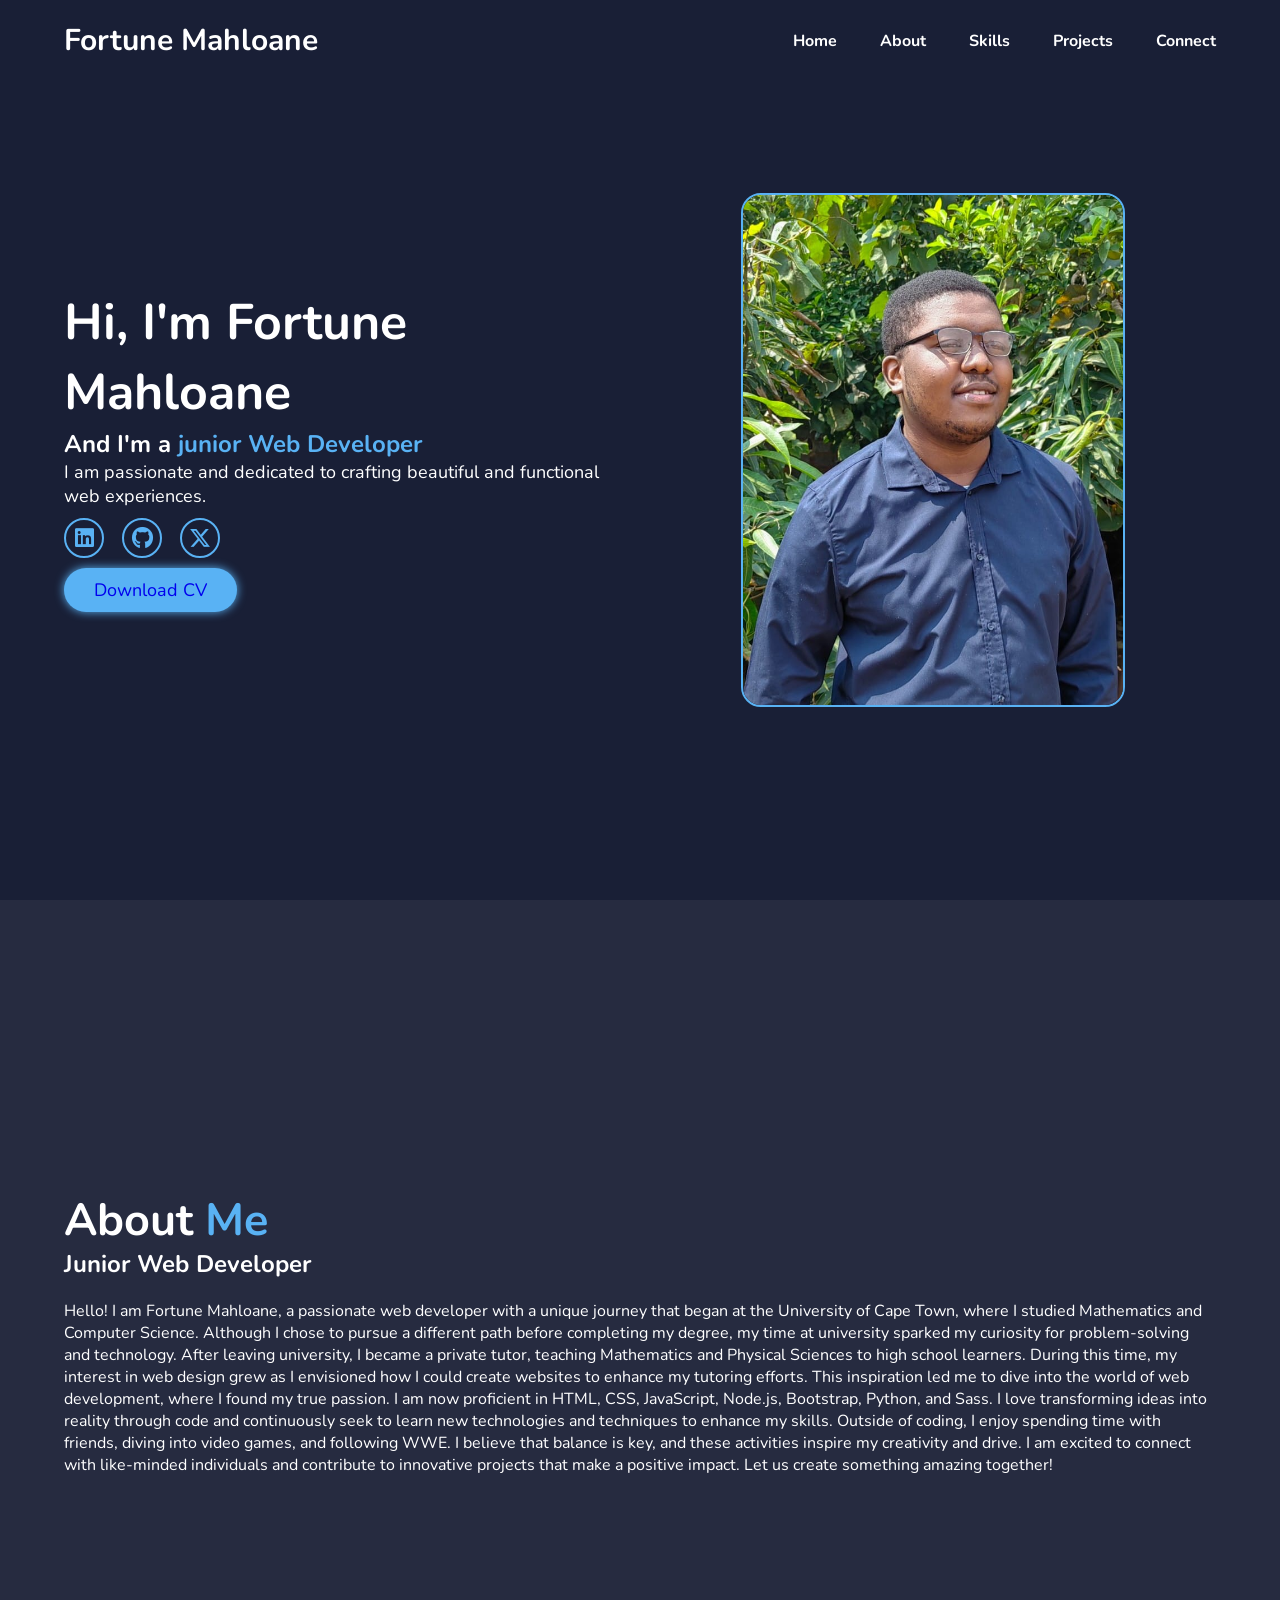
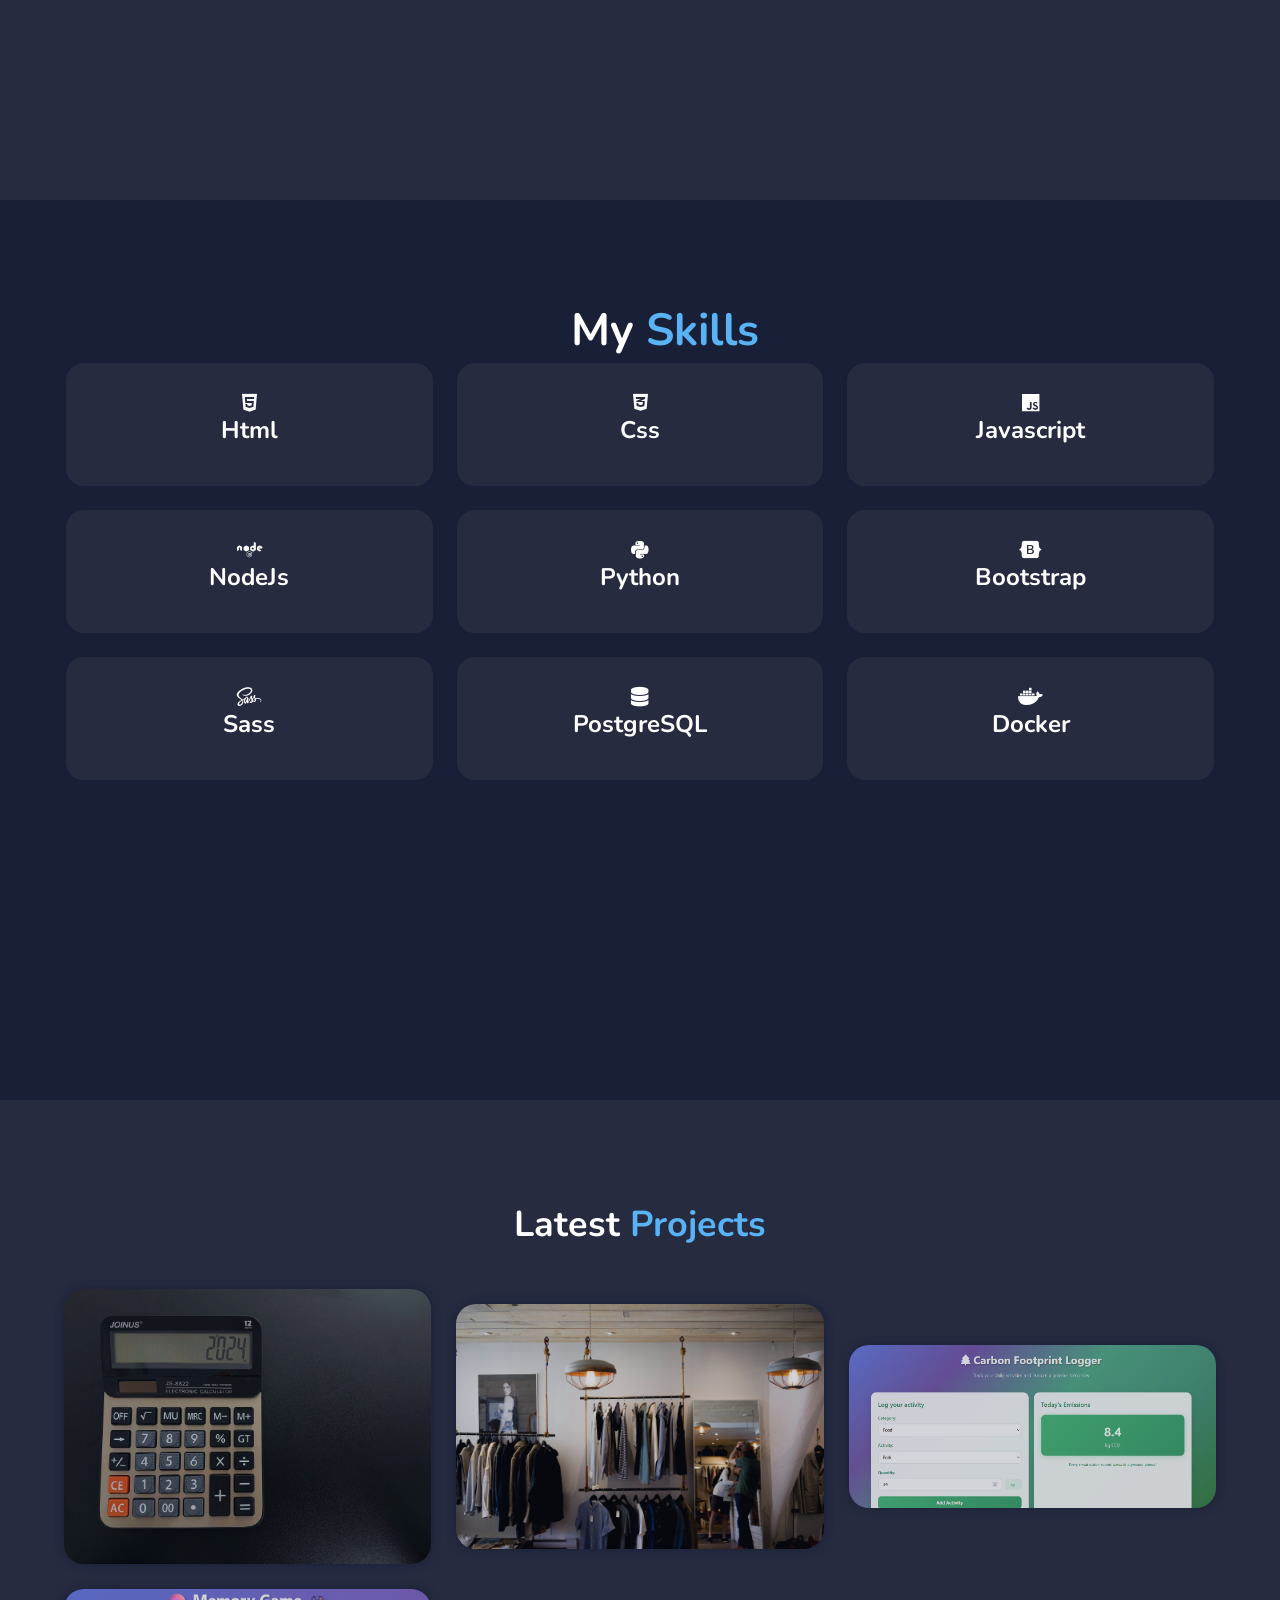
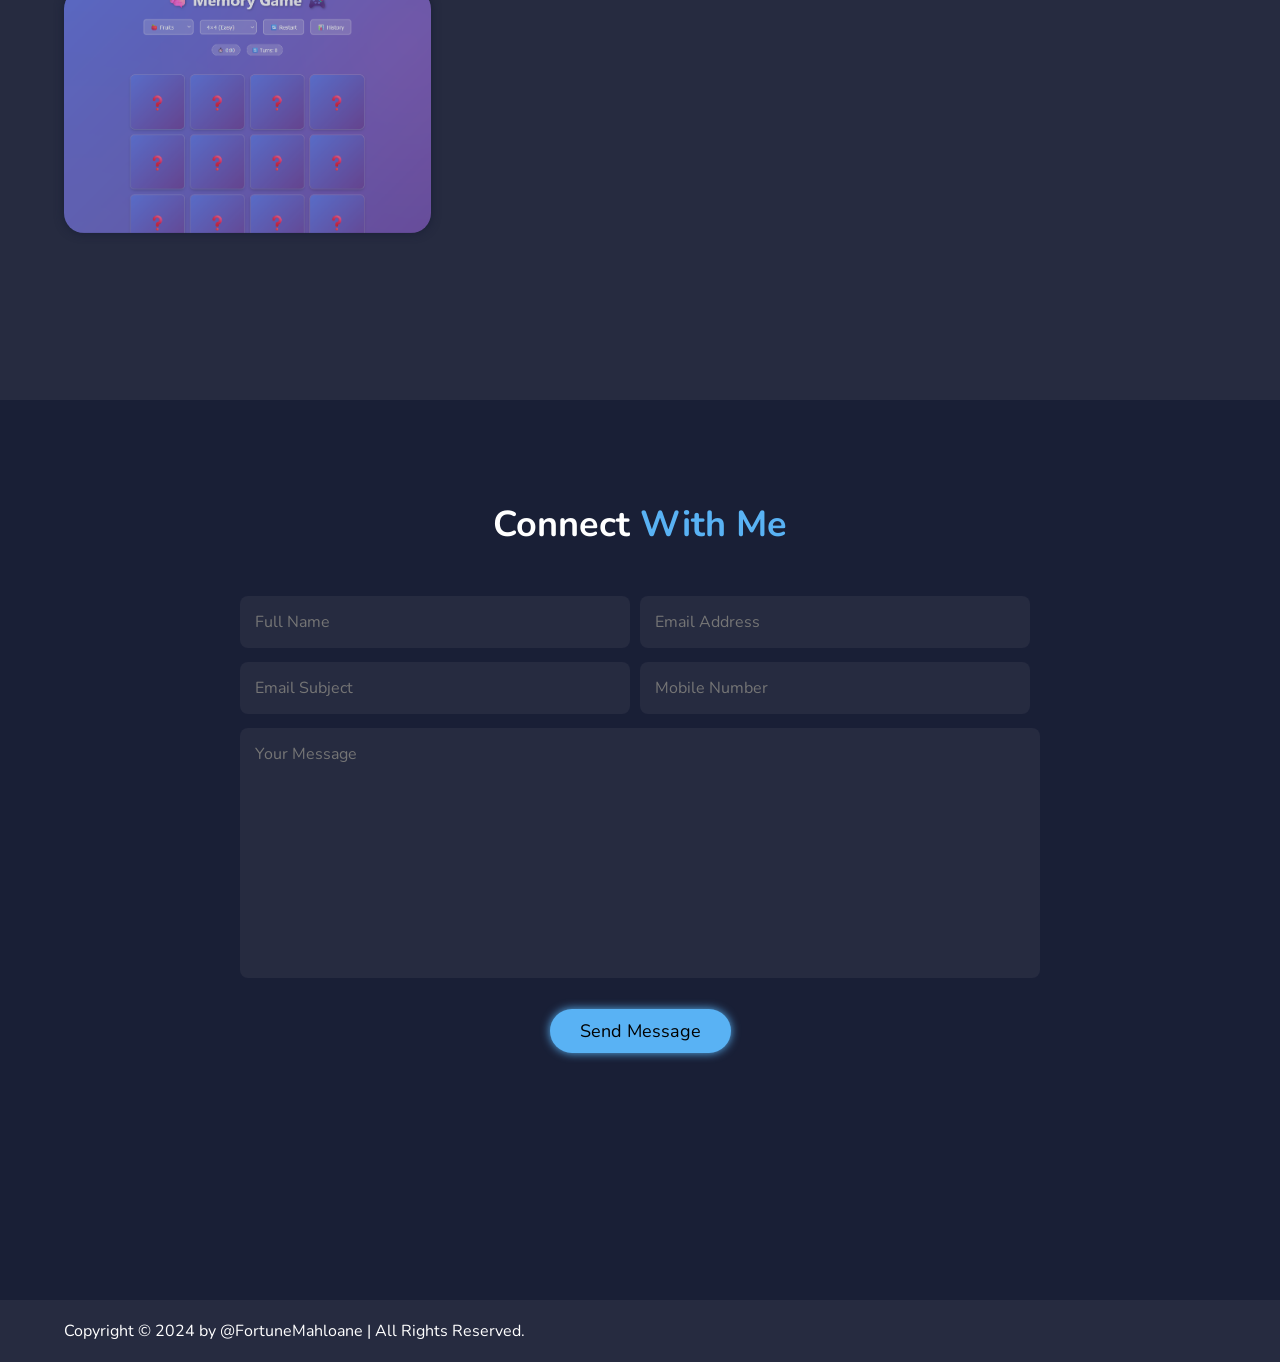
==== index.html @ 094616e5 "add memory game project" ====
<!DOCTYPE html>
<html lang="en">
  <head>
    <meta charset="UTF-8" />
    <meta name="viewport" content="width=device-width, initial-scale=1.0" />
    <link
      rel="stylesheet"
      href="https://cdnjs.cloudflare.com/ajax/libs/font-awesome/6.6.0/css/all.min.css"
      integrity="sha512-Kc323vGBEqzTmouAECnVceyQqyqdsSiqLQISBL29aUW4U/M7pSPA/gEUZQqv1cwx4OnYxTxve5UMg5GT6L4JJg=="
      crossorigin="anonymous"
      referrerpolicy="no-referrer"
    />
    <link rel="stylesheet" href="styles/styles.css" />
    <title>Fortune Mahloane Portfolio</title>
  </head>
  <body>
    <!-- Header content -->

    <header class="header">
      <a href="#" class="logo">Fortune Mahloane</a>

      <i class="fa-solid fa-bars" id="menu-icon"></i>

      <nav class="navbar">
        <a href="#home" class="active">Home</a>
        <a href="#about">About</a>
        <a href="#skills">Skills</a>
        <a href="#projects">Projects</a>
        <a href="#connect">Connect</a>
      </nav>
    </header>

    <!-- Home content -->

    <section class="home" id="home">
      <div class="home-content">
        <h1>Hi, I'm Fortune Mahloane</h1>
        <h3>And I'm a <span>junior Web Developer</span></h3>
        <p>
          I am passionate and dedicated to crafting beautiful and functional web
          experiences.
        </p>

        <div class="social-media">
          <a target="_blank" href="https://linkedin.com/in/fortunemahloane"
            ><i class="fa-brands fa-linkedin"></i
          ></a>
          <a target="_blank" href="https://github.com/Fortune101-ai"
            ><i class="fa-brands fa-github"></i
          ></a>
          <a target="_blank" href="https://twitter.com/@Fortune101_X"
            ><i class="fa-brands fa-x-twitter"></i
          ></a>
        </div>
        <a
          target="_blank"
          href="pdfs/Fortune_Mahloane_Umuzi_CV.pdf"
          class="btn"
          download
          >Download CV</a
        >
      </div>

      <div class="home-img">
        <img src="images/profile-img.jpg" alt="profile image" />
      </div>
    </section>

    <!-- About content -->
    <section class="about" id="about">
      <div class="about-content">
        <h2 class="heading">About <span>Me</span></h2>
        <h3>Junior Web Developer</h3>
        <p>
          Hello! I am Fortune Mahloane, a passionate web developer with a unique
          journey that began at the University of Cape Town, where I studied
          Mathematics and Computer Science. Although I chose to pursue a
          different path before completing my degree, my time at university
          sparked my curiosity for problem-solving and technology. After leaving
          university, I became a private tutor, teaching Mathematics and
          Physical Sciences to high school learners. During this time, my
          interest in web design grew as I envisioned how I could create
          websites to enhance my tutoring efforts. This inspiration led me to
          dive into the world of web development, where I found my true passion.
          I am now proficient in HTML, CSS, JavaScript, Node.js, Bootstrap,
          Python, and Sass. I love transforming ideas into reality through code
          and continuously seek to learn new technologies and techniques to
          enhance my skills. Outside of coding, I enjoy spending time with
          friends, diving into video games, and following WWE. I believe that
          balance is key, and these activities inspire my creativity and drive.
          I am excited to connect with like-minded individuals and contribute to
          innovative projects that make a positive impact. Let us create
          something amazing together!
        </p>
      </div>
    </section>

    <!-- Skills content -->

    <section class="skills" id="skills">
      <h2 class="heading">My <span>Skills</span></h2>

      <div class="skills-container">
        <div class="skills-box">
          <i class="fa-brands fa-html5"></i>
          <h3>Html</h3>
        </div>
        <div class="skills-box">
          <i class="fa-brands fa-css3-alt"></i>
          <h3>Css</h3>
        </div>
        <div class="skills-box">
          <i class="fa-brands fa-js"></i>
          <h3>Javascript</h3>
        </div>
        <div class="skills-box">
          <i class="fa-brands fa-node"></i>
          <h3>NodeJs</h3>
        </div>
        <div class="skills-box">
          <i class="fa-brands fa-python"></i>
          <h3>Python</h3>
        </div>
        <div class="skills-box">
          <i class="fa-brands fa-bootstrap"></i>
          <h3>Bootstrap</h3>
        </div>
        <div class="skills-box">
          <i class="fa-brands fa-sass"></i>
          <h3>Sass</h3>
        </div>
        <div class="skills-box">
          <i class="fa-solid fa-database"></i>
          <h3>PostgreSQL</h3>
        </div>
        <div class="skills-box">
          <i class="fa-brands fa-docker"></i>
          <h3>Docker</h3>
        </div>
      </div>
    </section>

    <!-- Projects Content -->
    <section class="projects" id="projects">
      <h2 class="heading">Latest <span>Projects</span></h2>

      <div class="project-container">
        <div class="project-box">
          <img src="images/calculator.jpg" alt="calculator project image" />

          <div class="project-layer">
            <h4>Calculator app</h4>
            <p>
              A user-friendly calculator app that performs basic arithmetic
              operations.
            </p>
            <a
              target="_blank"
              href="https://fortune101-ai.github.io/Calculator-App/"
              ><i class="fa-solid fa-arrow-up-right-from-square"></i
            ></a>
          </div>
        </div>
        <div class="project-box">
          <img
            src="images/clothing-site.jpg"
            alt="clothing site project image"
          />

          <div class="project-layer">
            <h4>Clothing Website</h4>
            <p>
              A user-friendly clothing website to browse and purchase clothing
              from the comfort of your home.
            </p>
            <a
              target="_blank"
              href="https://fortune101-ai.github.io/FortuNexTread/"
              ><i class="fa-solid fa-arrow-up-right-from-square"></i
            ></a>
          </div>
        </div>

        <div class="project-box">
          <img
            src="images/footprint_logger.png"
            alt="Footprint logger project image"
          />

          <div class="project-layer">
            <h4>Carbon Footprint Logger</h4>
            <p>
              A user-friendly web app that helps individuals track daily
              activities and reduce their carbon footprint through simple,
              intuitive design
            </p>
            <a
              target="_blank"
              href="https://fortune101-ai.github.io/Footprint-Logger-UI/"
              ><i class="fa-solid fa-arrow-up-right-from-square"></i
            ></a>
          </div>
        </div>

        <div class="project-box">
          <img src="images/memory_game.png" alt="memory game project image" />

          <div class="project-layer">
            <h4>Memory Game App</h4>
            <p>
              A fun and interactive memory game that challenges players to match
              pairs under time pressure, with built-in history tracking to
              monitor progress over time. Includes multiple themes for a
              customizable and engaging user experience.
            </p>
            <a target="_blank" href="https://memory-game-lime-mu.vercel.app/"
              ><i class="fa-solid fa-arrow-up-right-from-square"></i
            ></a>
          </div>
        </div>
      </div>
    </section>

    <!-- Connect content -->
    <section class="connect" id="connect">
      <h2 class="heading">Connect <span>With Me</span></h2>

      <form action="https://formspree.io/f/mqakajal" method="POST">
        <div class="input-box">
          <input type="text" placeholder="Full Name" />
          <input type="email" name="email" placeholder="Email Address" />
        </div>

        <div class="input-box">
          <input type="text" placeholder="Email Subject" />
          <input type="telephone" placeholder="Mobile Number" />
        </div>

        <textarea
          name="message"
          id="message"
          rows="10"
          placeholder="Your Message"
        ></textarea>
        <input type="submit" value="Send Message" class="btn" />
      </form>
    </section>

    <!-- Footer Content -->
    <footer class="footer">
      <div class="footer-text">
        <p>Copyright &copy; 2024 by @FortuneMahloane | All Rights Reserved.</p>
      </div>
    </footer>
    <script src="src/main.js"></script>
  </body>
</html>
---- styles/styles.css ----
@import url('https://fonts.googleapis.com/css2?family=Nunito:ital,wght@0,200..1000;1,200..1000&display=swap');

* {
  margin: 0;
  padding: 0;
  box-sizing: border-box;
  text-decoration: none;
  border: none;
  outline: none;
  scroll-behavior: smooth;
  font-family: 'Nunito', sans-serif;
}

:root {
  --bg-color: #191f36;
  --snd-bf-color: #262b40;
  --text-color: #fff;
  --main-color: #59b2f4;
}

html {
  font-size: 62.5%;
  overflow-x: hidden;
}

body {
  background: var(--bg-color);
  color: var(--text-color);
}

section {
  min-height: 100vh;
  padding: 10rem 5%;
}

.header {
  position: fixed;
  top: 0;
  left: 0;
  width: 100%;
  padding: 2rem 5%;
  background: var(--bg-color);
  display: flex;
  justify-content: space-between;
  align-items: center;
  z-index: 100;
}

.logo {
  font-size: 3rem;
  color: var(--text-color);
  font-weight: 700;
}

.navbar a {
  font-size: 1.6rem;
  color: var(--text-color);
  margin-left: 4rem;
  font-weight: 700;
  transition: color 0.3s;
}

.navbar a:hover,
.navbar a:active {
  color: var(--main-color);
}

#menu-icon {
  font-size: 4rem;
  color: var(--text-color);
  display: none;
}

.home {
  display: flex;
  justify-content: center;
  align-items: center;
  flex-direction: row;
  text-align: left;
}
.home-content {
  flex: 1;
  margin-right: 2rem;
}

.home-img {
  flex: 1;
  display: flex;
  justify-content: center;
  align-items: center;
}
.home-img img {
  border: 2px solid var(--main-color);
  border-radius: 20px;
}

.home-content h3 {
  font-size: 2.4rem;
}

span {
  color: var(--main-color);
}

.home-content h1 {
  font-size: 5rem;
  font-weight: 700;
  line-height: 1.4;
}

.home-img img {
  width: 30vw;
  max-width: 100%;
  animation: floatingImage 4s ease-in-out infinite;
}

@keyframes floatingImage {
  0% {
    transform: translateY(0);
  }

  50% {
    transform: translateY(-2.4rem);
  }

  100% {
    transform: translateY(0);
  }
}

.home-content p {
  font-size: 1.8rem;
}

.social-media a {
  display: inline-flex;
  justify-content: center;
  align-items: center;
  width: 4rem;
  height: 4rem;
  background: transparent;
  border: 0.2rem solid var(--main-color);
  border-radius: 50%;
  font-size: 2.2rem;
  color: var(--main-color);
  margin: 1rem 1.5rem 1rem 0;
  transition:
    background 0.3s,
    color 0.3s,
    box-shadow 0.3s;
}

.social-media a:hover {
  background: var(--main-color);
  color: var(--snd-bf-color);
  box-shadow: 0 0 1rem var(--main-color);
}

.btn {
  display: inline-block;
  padding: 1rem 3rem;
  background: var(--main-color);
  border-radius: 4rem;
  box-shadow: 0 0 1rem var(--main-color);
  font-size: 1.8rem;
  transition: 0.5s ease;
}

.btn:hover {
  box-shadow: none;
}

.about {
  display: flex;
  justify-content: center;
  align-items: center;
  gap: 2rem;
  background: var(--snd-bf-color);
  flex-direction: column;
}

.heading {
  text-align: center;
  font-size: 4.5rem;
}

.about-content h2 {
  text-align: left;
  line-height: 1.2;
}

.about-content h3 {
  font-size: 2.4rem;
}

.about-content p {
  font-size: 1.6rem;
  margin: 2rem 0 3rem;
}

.skills h2 {
  margin-left: 5rem;
}

.skills-container {
  display: flex;
  justify-content: center;
  align-items: center;
  flex-wrap: wrap;
  gap: 2rem;
}

.skills-container .skills-box {
  flex: 1 1 30rem;
  background: var(--snd-bf-color);
  padding: 3rem 2rem 4rem;
  border-radius: 2rem;
  text-align: center;
  border: 0.2rem solid var(--bg-color);
  transition: 0.5s ease;
}

.skills-container .skills-box:hover {
  border-color: var(--main-color);
  transform: scale(1.03);
}

.skills-box i {
  font-size: 2rem;
}

.skills-box h3 {
  font-size: 2.4rem;
}

.projects {
  background: var(--snd-bf-color);
}

.projects h2 {
  margin-bottom: 4rem;
  font-size: 3.6rem;
}

.project-container {
  display: grid;
  grid-template-columns: repeat(auto-fit, minmax(300px, 1fr));
  align-items: center;
  gap: 2.5rem;
}

.project-container .project-box {
  position: relative;
  border-radius: 2rem;
  box-shadow: 0 0 1rem var(--bg-color);
  overflow: hidden;
  display: flex;
}

.project-box img {
  width: 100%;
  transition: 0.5s ease;
  opacity: 0.8;
}

.project-box:hover img {
  transform: scale(1.1);
}

.project-box .project-layer {
  position: absolute;
  bottom: 0;
  left: 0;
  width: 100%;
  height: 100%;
  background: linear-gradient(rgba(0, 0, 0, 0.2), var(--main-color));
  display: flex;
  justify-content: center;
  align-items: center;
  flex-direction: column;
  text-align: center;
  padding: 0 4rem;
  transform: translateY(100%);
  transition: 0.5s ease;
}

.project-box:hover .project-layer {
  transform: translateY(0);
}

.project-layer h4 {
  font-size: 2.4rem;
}

.project-layer p {
  font-size: 1.6rem;
  margin: 0.4rem 0 1rem;
}

.project-layer a {
  display: inline-flex;
  justify-content: center;
  align-items: center;
  width: 5rem;
  height: 5rem;
  background: var(--text-color);
  border-radius: 50%;
}

.project-layer a i {
  font-size: 2rem;
  color: var(--snd-bf-color);
}

.connect h2 {
  margin-bottom: 4rem;
  font-size: 3.6rem;
}

.connect form {
  max-width: 80rem;
  margin: 1rem auto;
  text-align: center;
  margin-bottom: 4rem;
}

.connect .input-box {
  display: flex;
  justify-content: space-between;
  flex-wrap: wrap;
}

.connect form .input-box input,
.connect form textarea {
  width: 100%;
  padding: 1.5rem;
  font-size: 1.6rem;
  color: var(--text-color);
  background: var(--snd-bf-color);
  border-radius: 0.8rem;
  margin: 0.7rem 0;
}

.connect form .input-box input {
  flex: 1;
  margin-right: 1rem;
}

.connect form textarea {
  resize: none;
}

.connect form .btn {
  margin-top: 2rem;
  cursor: pointer;
}

.footer {
  display: flex;
  justify-content: space-between;
  align-items: center;
  flex-wrap: wrap;
  padding: 2rem 5%;
  background: var(--snd-bf-color);
}

.footer-text {
  font-size: 1.6rem;
}

@media (max-width: 1200px) {
  html {
    font-size: 55%;
  }
}

@media (max-width: 991px) {
  .header {
    padding: 2rem 4%;
  }

  section {
    padding: 10rem 4%;
  }

  .skills {
    padding: 7rem;
  }

  .projects {
    padding-bottom: 7rem;
  }

  .connect {
    min-height: auto;
  }

  .footer {
    padding: 2rem 4%;
  }
}

@media (max-width: 768px) {
  #menu-icon {
    display: block;
  }

  .navbar {
    position: absolute;
    top: 100%;
    left: 0;
    width: 100%;
    padding: 1rem 3%;
    background: var(--bg-color);
    border-top: 0.1rem solid rgba(0, 0, 0, 0.2);
    box-shadow: 0 0.5rem 1rem rgba(0, 0, 0, 0.2);
    display: none;
  }

  .navbar.active {
    display: block;
  }

  .navbar a {
    display: block;
    font-size: 2rem;
    margin: 3rem 0;
  }

  .home {
    flex-direction: column;
    text-align: center;
  }

  .home-content {
    margin-right: 0;
    order: 1;
  }

  .home-img {
    order: 2;
    margin-top: 2rem;
  }

  .home-content h3 {
    font-size: 2.4rem;
  }

  .home-content h1 {
    font-size: 4.5rem;
  }

  .home-img img {
    width: 75vw;
    margin-top: 4rem;
  }

  .about {
    flex-direction: column;
  }

  .skills h2 {
    margin-bottom: 3rem;
  }

  .projects h2 {
    margin-bottom: 3rem;
  }

  .project-container {
    grid-template-columns: repeat(2, 1fr);
  }
}

@media (max-width: 618px) {
  .project-container {
    grid-template-columns: 1fr;
  }

  .home-img img {
    width: 75vw;
    margin-top: 4rem;
  }

  .about {
    flex-direction: column;
  }
}

@media (max-width: 450px) {
  html {
    font-size: 50%;
  }

  .connect form .input-box input {
    width: 100%;
    margin-right: 0;
  }
}
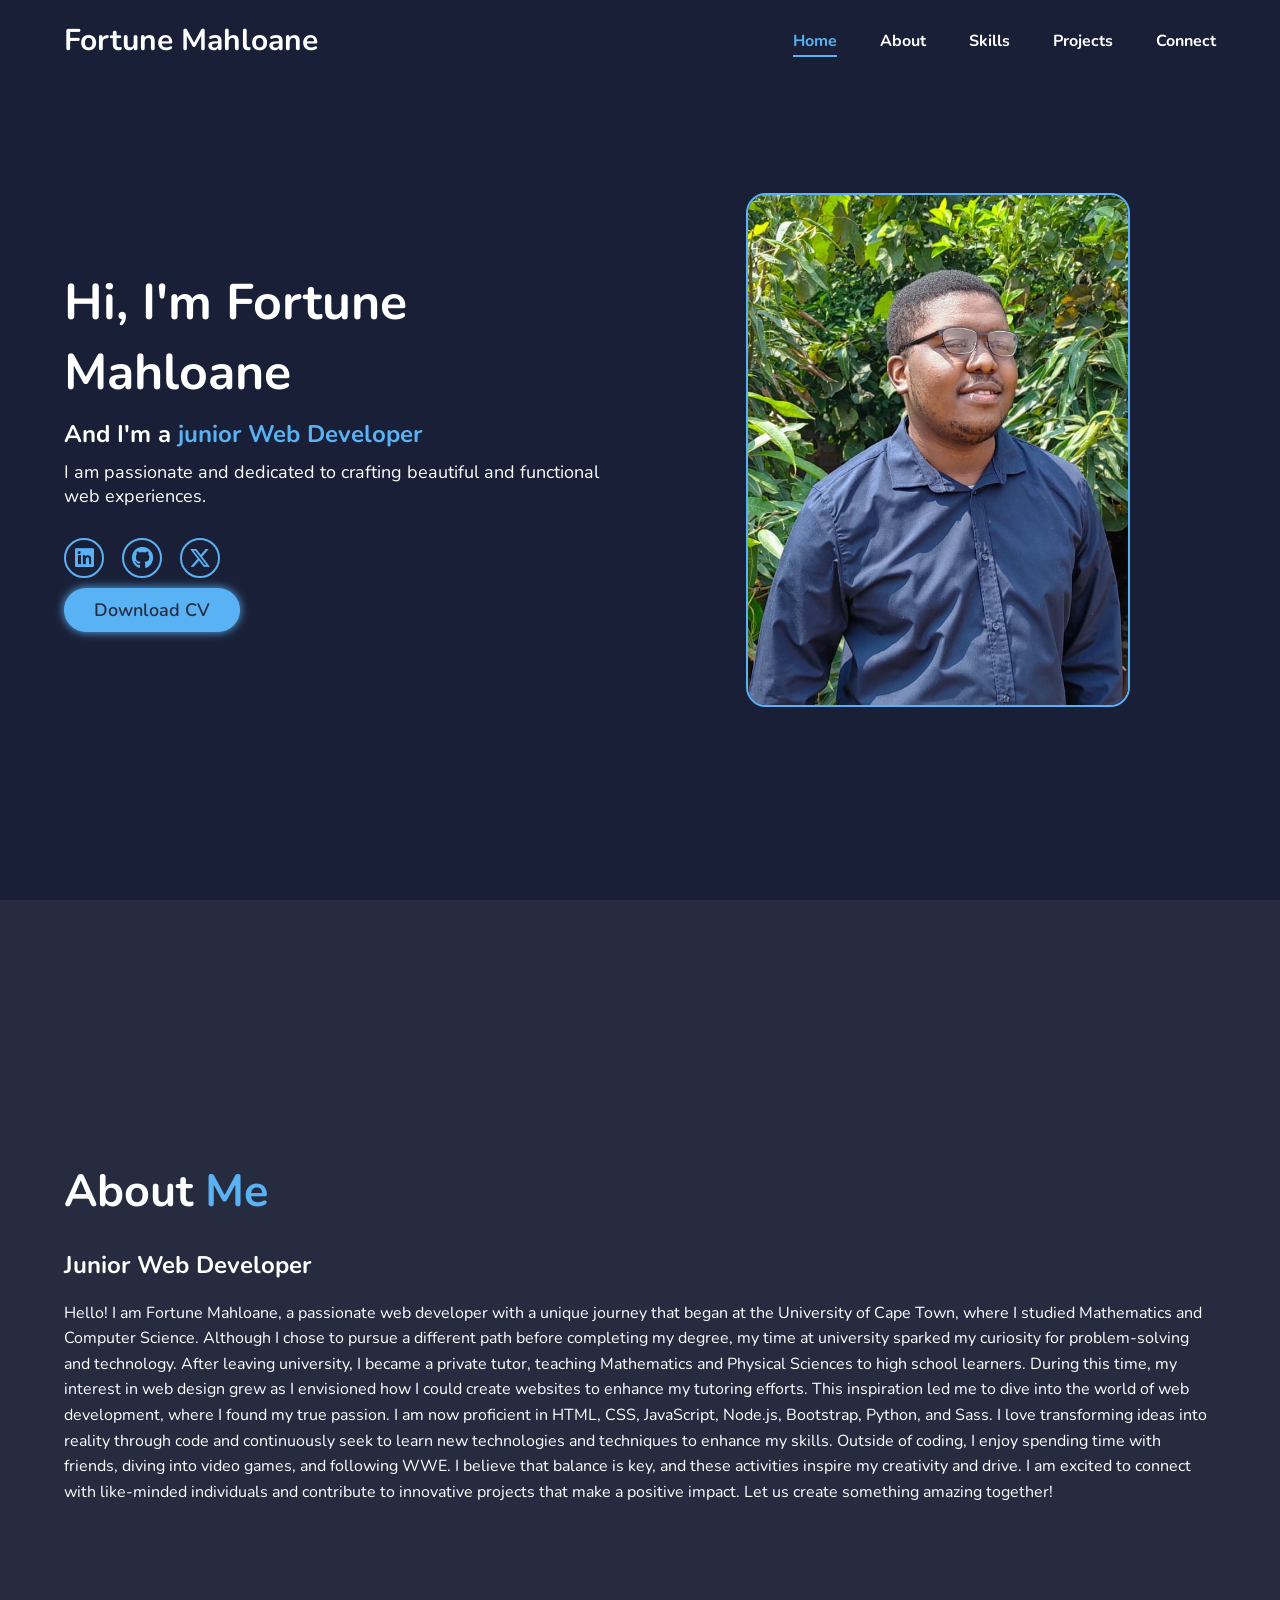
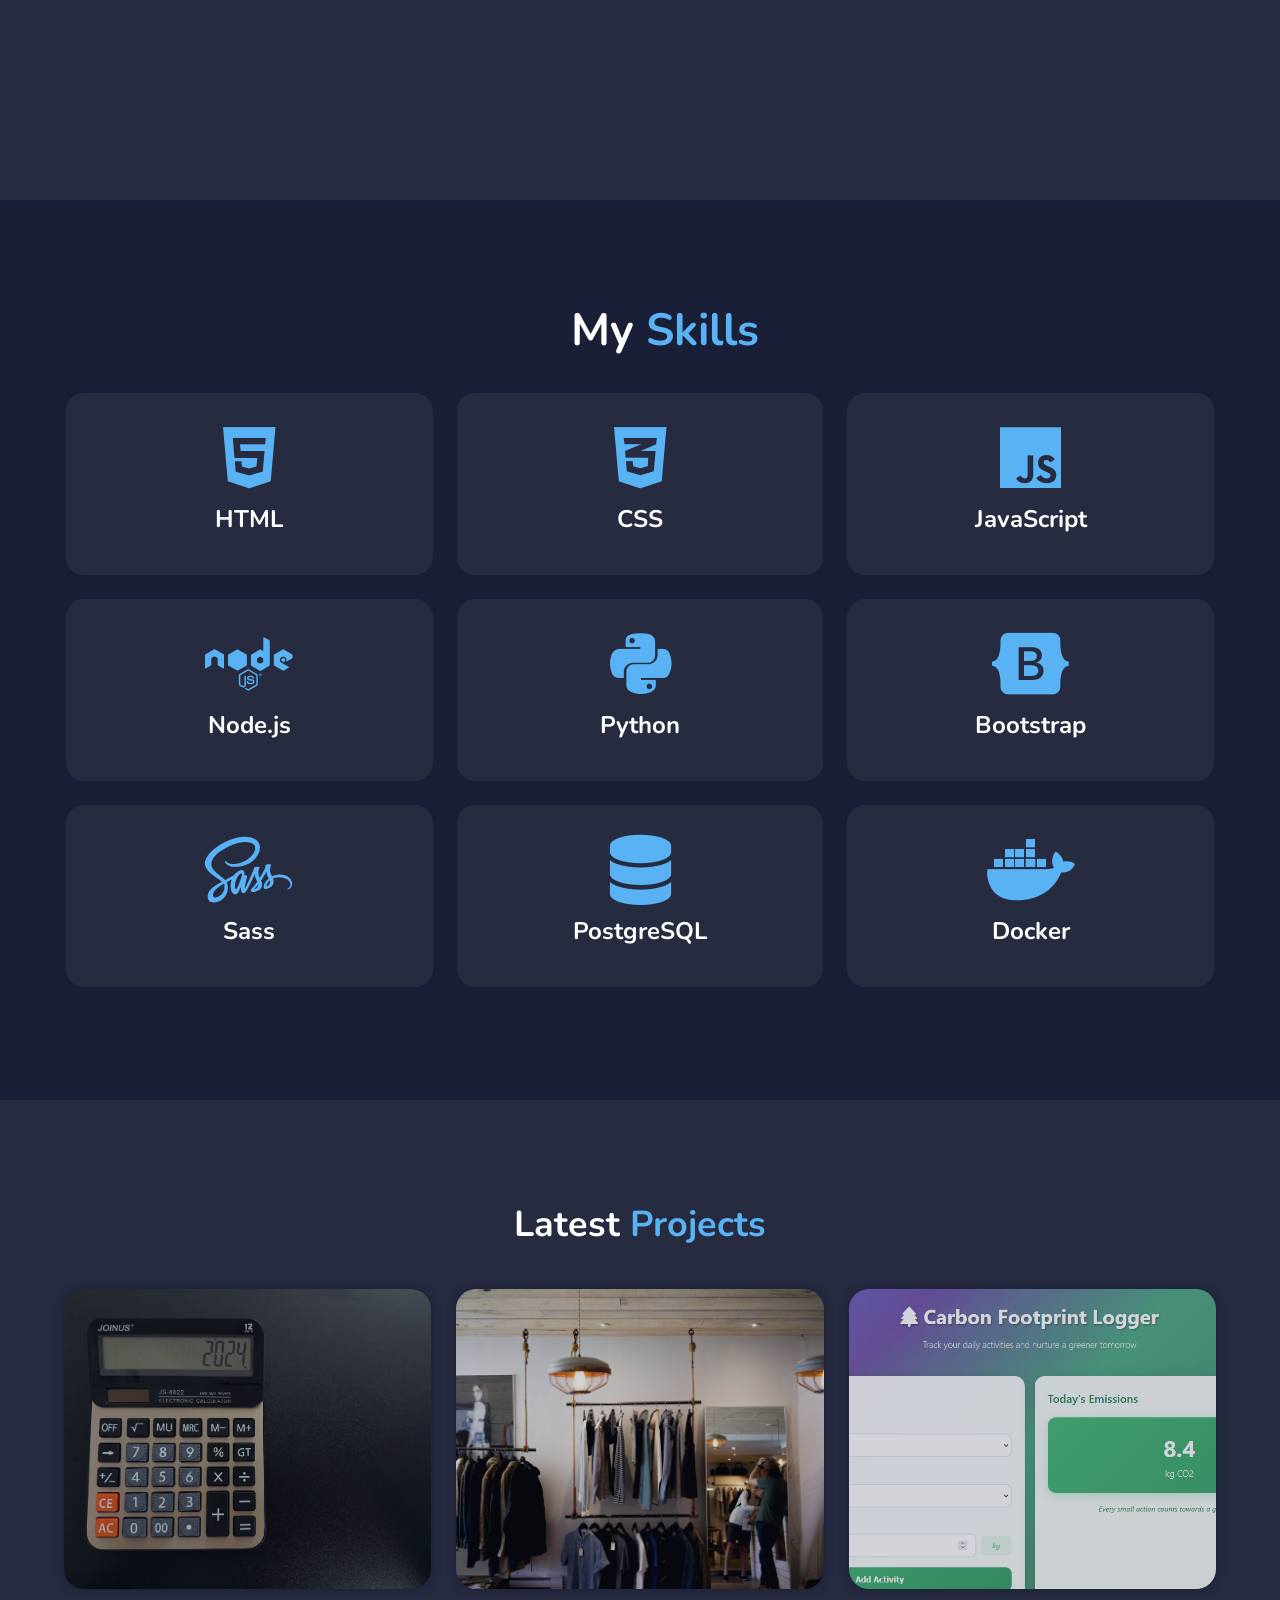
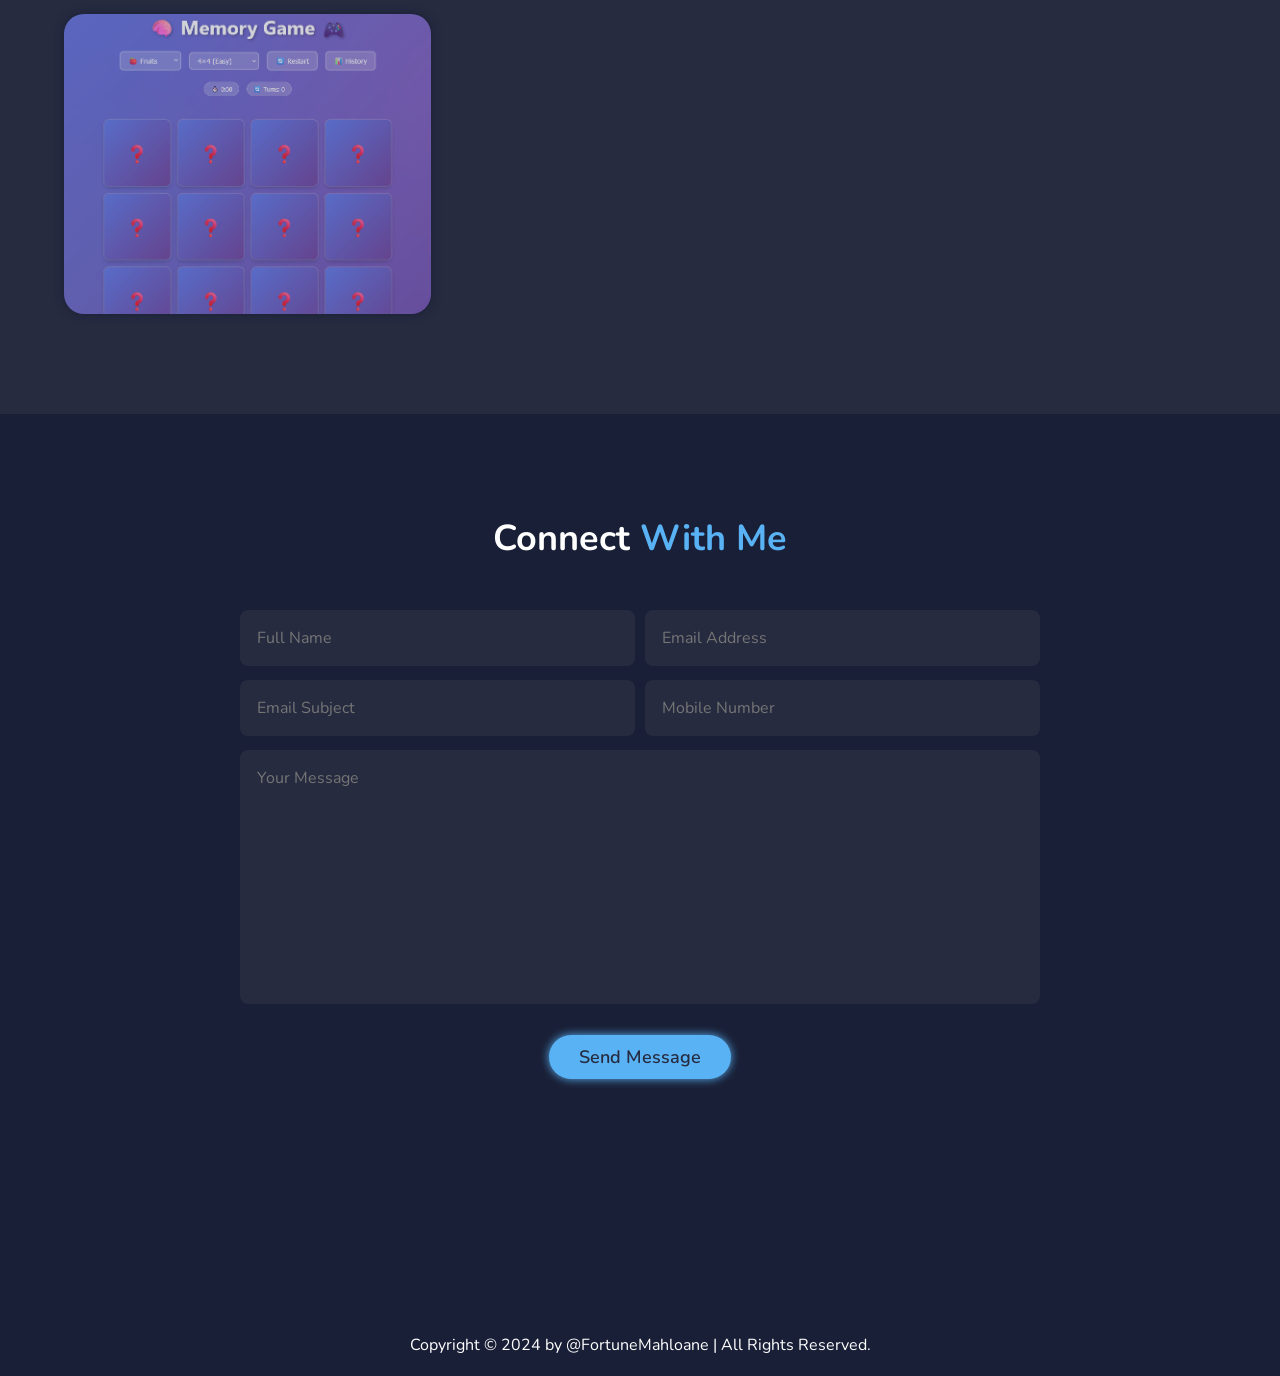
==== commit bcc4b7c8: "update styling for project image sizes, active nav scrolling and form submission" ====
--- a/index.html
+++ b/index.html
@@ -15,12 +15,9 @@
   </head>
   <body>
     <!-- Header content -->
-
     <header class="header">
       <a href="#" class="logo">Fortune Mahloane</a>
-
-      <i class="fa-solid fa-bars" id="menu-icon"></i>
-
+      <i class="fa-solid fa-bars" id="menu-icon" aria-label="Toggle menu"></i>
       <nav class="navbar">
         <a href="#home" class="active">Home</a>
         <a href="#about">About</a>
@@ -31,7 +28,6 @@
     </header>
 
     <!-- Home content -->
-
     <section class="home" id="home">
       <div class="home-content">
         <h1>Hi, I'm Fortune Mahloane</h1>
@@ -40,15 +36,14 @@
           I am passionate and dedicated to crafting beautiful and functional web
           experiences.
         </p>
-
         <div class="social-media">
-          <a target="_blank" href="https://linkedin.com/in/fortunemahloane"
+          <a target="_blank" href="https://linkedin.com/in/fortunemahloane" aria-label="LinkedIn Profile"
             ><i class="fa-brands fa-linkedin"></i
           ></a>
-          <a target="_blank" href="https://github.com/Fortune101-ai"
+          <a target="_blank" href="https://github.com/Fortune101-ai" aria-label="GitHub Profile"
             ><i class="fa-brands fa-github"></i
           ></a>
-          <a target="_blank" href="https://twitter.com/@Fortune101_X"
+          <a target="_blank" href="https://twitter.com/@Fortune101_X" aria-label="Twitter Profile"
             ><i class="fa-brands fa-x-twitter"></i
           ></a>
         </div>
@@ -60,9 +55,8 @@
           >Download CV</a
         >
       </div>
-
       <div class="home-img">
-        <img src="images/profile-img.jpg" alt="profile image" />
+        <img src="images/profile-img.jpg" alt="Fortune Mahloane profile picture" />
       </div>
     </section>
 
@@ -96,26 +90,24 @@
     </section>
 
     <!-- Skills content -->
-
     <section class="skills" id="skills">
       <h2 class="heading">My <span>Skills</span></h2>
-
       <div class="skills-container">
         <div class="skills-box">
           <i class="fa-brands fa-html5"></i>
-          <h3>Html</h3>
+          <h3>HTML</h3>
         </div>
         <div class="skills-box">
           <i class="fa-brands fa-css3-alt"></i>
-          <h3>Css</h3>
+          <h3>CSS</h3>
         </div>
         <div class="skills-box">
           <i class="fa-brands fa-js"></i>
-          <h3>Javascript</h3>
+          <h3>JavaScript</h3>
         </div>
         <div class="skills-box">
           <i class="fa-brands fa-node"></i>
-          <h3>NodeJs</h3>
+          <h3>Node.js</h3>
         </div>
         <div class="skills-box">
           <i class="fa-brands fa-python"></i>
@@ -143,13 +135,11 @@
     <!-- Projects Content -->
     <section class="projects" id="projects">
       <h2 class="heading">Latest <span>Projects</span></h2>
-
       <div class="project-container">
         <div class="project-box">
-          <img src="images/calculator.jpg" alt="calculator project image" />
-
-          <div class="project-layer">
-            <h4>Calculator app</h4>
+          <img src="images/calculator.jpg" alt="Calculator app project screenshot" />
+          <div class="project-layer">
+            <h4>Calculator App</h4>
             <p>
               A user-friendly calculator app that performs basic arithmetic
               operations.
@@ -157,6 +147,7 @@
             <a
               target="_blank"
               href="https://fortune101-ai.github.io/Calculator-App/"
+              aria-label="View Calculator App project"
               ><i class="fa-solid fa-arrow-up-right-from-square"></i
             ></a>
           </div>
@@ -164,9 +155,8 @@
         <div class="project-box">
           <img
             src="images/clothing-site.jpg"
-            alt="clothing site project image"
+            alt="Clothing website project screenshot"
           />
-
           <div class="project-layer">
             <h4>Clothing Website</h4>
             <p>
@@ -176,35 +166,33 @@
             <a
               target="_blank"
               href="https://fortune101-ai.github.io/FortuNexTread/"
-              ><i class="fa-solid fa-arrow-up-right-from-square"></i
-            ></a>
-          </div>
-        </div>
-
+              aria-label="View Clothing Website project"
+              ><i class="fa-solid fa-arrow-up-right-from-square"></i
+            ></a>
+          </div>
+        </div>
         <div class="project-box">
           <img
             src="images/footprint_logger.png"
-            alt="Footprint logger project image"
+            alt="Carbon footprint logger project screenshot"
           />
-
           <div class="project-layer">
             <h4>Carbon Footprint Logger</h4>
             <p>
               A user-friendly web app that helps individuals track daily
               activities and reduce their carbon footprint through simple,
-              intuitive design
+              intuitive design.
             </p>
             <a
               target="_blank"
               href="https://fortune101-ai.github.io/Footprint-Logger-UI/"
-              ><i class="fa-solid fa-arrow-up-right-from-square"></i
-            ></a>
-          </div>
-        </div>
-
-        <div class="project-box">
-          <img src="images/memory_game.png" alt="memory game project image" />
-
+              aria-label="View Carbon Footprint Logger project"
+              ><i class="fa-solid fa-arrow-up-right-from-square"></i
+            ></a>
+          </div>
+        </div>
+        <div class="project-box">
+          <img src="images/memory_game.png" alt="Memory game project screenshot" />
           <div class="project-layer">
             <h4>Memory Game App</h4>
             <p>
@@ -214,6 +202,7 @@
               customizable and engaging user experience.
             </p>
             <a target="_blank" href="https://memory-game-lime-mu.vercel.app/"
+              aria-label="View Memory Game App project"
               ><i class="fa-solid fa-arrow-up-right-from-square"></i
             ></a>
           </div>
@@ -224,23 +213,21 @@
     <!-- Connect content -->
     <section class="connect" id="connect">
       <h2 class="heading">Connect <span>With Me</span></h2>
-
       <form action="https://formspree.io/f/mqakajal" method="POST">
         <div class="input-box">
-          <input type="text" placeholder="Full Name" />
-          <input type="email" name="email" placeholder="Email Address" />
-        </div>
-
+          <input type="text" name="name" placeholder="Full Name" required />
+          <input type="email" name="email" placeholder="Email Address" required />
+        </div>
         <div class="input-box">
-          <input type="text" placeholder="Email Subject" />
-          <input type="telephone" placeholder="Mobile Number" />
-        </div>
-
+          <input type="text" name="subject" placeholder="Email Subject" required />
+          <input type="tel" name="phone" placeholder="Mobile Number" />
+        </div>
         <textarea
           name="message"
           id="message"
           rows="10"
           placeholder="Your Message"
+          required
         ></textarea>
         <input type="submit" value="Send Message" class="btn" />
       </form>
@@ -252,6 +239,7 @@
         <p>Copyright &copy; 2024 by @FortuneMahloane | All Rights Reserved.</p>
       </div>
     </footer>
+
     <script src="src/main.js"></script>
   </body>
-</html>
+</html>
--- a/styles/styles.css
+++ b/styles/styles.css
@@ -44,12 +44,24 @@
   justify-content: space-between;
   align-items: center;
   z-index: 100;
+  transition: all 0.3s ease;
+}
+
+.header.sticky {
+  background: rgba(25, 31, 54, 0.95);
+  backdrop-filter: blur(10px);
+  box-shadow: 0 0.5rem 1rem rgba(0, 0, 0, 0.2);
 }
 
 .logo {
   font-size: 3rem;
   color: var(--text-color);
   font-weight: 700;
+  transition: color 0.3s ease;
+}
+
+.logo:hover {
+  color: var(--main-color);
 }
 
 .navbar a {
@@ -57,11 +69,28 @@
   color: var(--text-color);
   margin-left: 4rem;
   font-weight: 700;
-  transition: color 0.3s;
+  transition: color 0.3s ease;
+  position: relative;
+}
+
+.navbar a::after {
+  content: '';
+  position: absolute;
+  width: 0;
+  height: 2px;
+  bottom: -5px;
+  left: 0;
+  background-color: var(--main-color);
+  transition: width 0.3s ease;
+}
+
+.navbar a:hover::after,
+.navbar a.active::after {
+  width: 100%;
 }
 
 .navbar a:hover,
-.navbar a:active {
+.navbar a.active {
   color: var(--main-color);
 }
 
@@ -69,6 +98,12 @@
   font-size: 4rem;
   color: var(--text-color);
   display: none;
+  cursor: pointer;
+  transition: color 0.3s ease;
+}
+
+#menu-icon:hover {
+  color: var(--main-color);
 }
 
 .home {
@@ -77,10 +112,11 @@
   align-items: center;
   flex-direction: row;
   text-align: left;
-}
+  gap: 4rem;
+}
+
 .home-content {
   flex: 1;
-  margin-right: 2rem;
 }
 
 .home-img {
@@ -89,13 +125,37 @@
   justify-content: center;
   align-items: center;
 }
+
 .home-img img {
   border: 2px solid var(--main-color);
   border-radius: 20px;
+  width: 30vw;
+  max-width: 400px;
+  min-width: 300px;
+  height: auto;
+  animation: floatingImage 4s ease-in-out infinite;
+  transition: transform 0.3s ease;
+}
+
+.home-img img:hover {
+  transform: scale(1.05);
+}
+
+@keyframes floatingImage {
+  0% {
+    transform: translateY(0);
+  }
+  50% {
+    transform: translateY(-2.4rem);
+  }
+  100% {
+    transform: translateY(0);
+  }
 }
 
 .home-content h3 {
   font-size: 2.4rem;
+  margin-bottom: 1rem;
 }
 
 span {
@@ -106,30 +166,12 @@
   font-size: 5rem;
   font-weight: 700;
   line-height: 1.4;
-}
-
-.home-img img {
-  width: 30vw;
-  max-width: 100%;
-  animation: floatingImage 4s ease-in-out infinite;
-}
-
-@keyframes floatingImage {
-  0% {
-    transform: translateY(0);
-  }
-
-  50% {
-    transform: translateY(-2.4rem);
-  }
-
-  100% {
-    transform: translateY(0);
-  }
+  margin-bottom: 1rem;
 }
 
 .home-content p {
   font-size: 1.8rem;
+  margin-bottom: 2rem;
 }
 
 .social-media a {
@@ -144,16 +186,14 @@
   font-size: 2.2rem;
   color: var(--main-color);
   margin: 1rem 1.5rem 1rem 0;
-  transition:
-    background 0.3s,
-    color 0.3s,
-    box-shadow 0.3s;
+  transition: all 0.3s ease;
 }
 
 .social-media a:hover {
   background: var(--main-color);
   color: var(--snd-bf-color);
   box-shadow: 0 0 1rem var(--main-color);
+  transform: translateY(-3px);
 }
 
 .btn {
@@ -163,11 +203,15 @@
   border-radius: 4rem;
   box-shadow: 0 0 1rem var(--main-color);
   font-size: 1.8rem;
-  transition: 0.5s ease;
+  color: var(--snd-bf-color);
+  font-weight: 600;
+  transition: all 0.3s ease;
+  cursor: pointer;
 }
 
 .btn:hover {
-  box-shadow: none;
+  box-shadow: 0 0 2rem var(--main-color);
+  transform: translateY(-2px);
 }
 
 .about {
@@ -182,6 +226,7 @@
 .heading {
   text-align: center;
   font-size: 4.5rem;
+  margin-bottom: 3rem;
 }
 
 .about-content h2 {
@@ -191,11 +236,13 @@
 
 .about-content h3 {
   font-size: 2.4rem;
+  margin-bottom: 1rem;
 }
 
 .about-content p {
   font-size: 1.6rem;
   margin: 2rem 0 3rem;
+  line-height: 1.6;
 }
 
 .skills h2 {
@@ -217,16 +264,25 @@
   border-radius: 2rem;
   text-align: center;
   border: 0.2rem solid var(--bg-color);
-  transition: 0.5s ease;
+  transition: all 0.3s ease;
+  cursor: pointer;
 }
 
 .skills-container .skills-box:hover {
   border-color: var(--main-color);
-  transform: scale(1.03);
+  transform: scale(1.05) translateY(-5px);
+  box-shadow: 0 1rem 2rem rgba(89, 178, 244, 0.2);
 }
 
 .skills-box i {
-  font-size: 2rem;
+  font-size: 7rem;
+  color: var(--main-color);
+  margin-bottom: 1rem;
+  transition: transform 0.3s ease;
+}
+
+.skills-box:hover i {
+  transform: rotateY(360deg);
 }
 
 .skills-box h3 {
@@ -244,7 +300,7 @@
 
 .project-container {
   display: grid;
-  grid-template-columns: repeat(auto-fit, minmax(300px, 1fr));
+  grid-template-columns: repeat(auto-fit, minmax(350px, 1fr));
   align-items: center;
   gap: 2.5rem;
 }
@@ -255,11 +311,19 @@
   box-shadow: 0 0 1rem var(--bg-color);
   overflow: hidden;
   display: flex;
+  height: 300px;
+  transition: transform 0.3s ease;
+}
+
+.project-box:hover {
+  transform: translateY(-5px);
 }
 
 .project-box img {
   width: 100%;
-  transition: 0.5s ease;
+  height: 100%;
+  object-fit: cover;
+  transition: transform 0.5s ease;
   opacity: 0.8;
 }
 
@@ -281,7 +345,7 @@
   text-align: center;
   padding: 0 4rem;
   transform: translateY(100%);
-  transition: 0.5s ease;
+  transition: transform 0.5s ease;
 }
 
 .project-box:hover .project-layer {
@@ -290,11 +354,13 @@
 
 .project-layer h4 {
   font-size: 2.4rem;
+  margin-bottom: 1rem;
 }
 
 .project-layer p {
   font-size: 1.6rem;
   margin: 0.4rem 0 1rem;
+  line-height: 1.4;
 }
 
 .project-layer a {
@@ -305,6 +371,12 @@
   height: 5rem;
   background: var(--text-color);
   border-radius: 50%;
+  transition: all 0.3s ease;
+}
+
+.project-layer a:hover {
+  background: var(--bg-color);
+  transform: scale(1.1);
 }
 
 .project-layer a i {
@@ -328,6 +400,7 @@
   display: flex;
   justify-content: space-between;
   flex-wrap: wrap;
+  gap: 1rem;
 }
 
 .connect form .input-box input,
@@ -339,11 +412,18 @@
   background: var(--snd-bf-color);
   border-radius: 0.8rem;
   margin: 0.7rem 0;
+  border: 2px solid transparent;
+  transition: all 0.3s ease;
+}
+
+.connect form .input-box input:focus,
+.connect form textarea:focus {
+  border-color: var(--main-color);
+  box-shadow: 0 0 1rem rgba(89, 178, 244, 0.2);
 }
 
 .connect form .input-box input {
   flex: 1;
-  margin-right: 1rem;
 }
 
 .connect form textarea {
@@ -357,44 +437,50 @@
 
 .footer {
   display: flex;
-  justify-content: space-between;
+  justify-content: center;
   align-items: center;
   flex-wrap: wrap;
   padding: 2rem 5%;
-  background: var(--snd-bf-color);
+  background: var(--bg-color);
 }
 
 .footer-text {
   font-size: 1.6rem;
-}
-
+  text-align: center;
+}
+
+/* Media Queries */
 @media (max-width: 1200px) {
   html {
     font-size: 55%;
   }
+  
+  .project-container {
+    grid-template-columns: repeat(auto-fit, minmax(300px, 1fr));
+  }
 }
 
 @media (max-width: 991px) {
   .header {
     padding: 2rem 4%;
   }
-
+  
   section {
     padding: 10rem 4%;
   }
-
+  
   .skills {
-    padding: 7rem;
-  }
-
+    padding: 7rem 4%;
+  }
+  
   .projects {
     padding-bottom: 7rem;
   }
-
+  
   .connect {
     min-height: auto;
   }
-
+  
   .footer {
     padding: 2rem 4%;
   }
@@ -404,7 +490,7 @@
   #menu-icon {
     display: block;
   }
-
+  
   .navbar {
     position: absolute;
     top: 100%;
@@ -416,72 +502,87 @@
     box-shadow: 0 0.5rem 1rem rgba(0, 0, 0, 0.2);
     display: none;
   }
-
+  
   .navbar.active {
     display: block;
   }
-
+  
   .navbar a {
     display: block;
     font-size: 2rem;
     margin: 3rem 0;
   }
-
+  
+  .navbar a::after {
+    display: none;
+  }
+  
   .home {
     flex-direction: column;
     text-align: center;
-  }
-
+    gap: 2rem;
+  }
+  
   .home-content {
-    margin-right: 0;
     order: 1;
   }
-
+  
   .home-img {
     order: 2;
     margin-top: 2rem;
   }
-
+  
   .home-content h3 {
     font-size: 2.4rem;
   }
-
+  
   .home-content h1 {
     font-size: 4.5rem;
   }
-
+  
+  .home-img img {
+    width: 75vw;
+    max-width: 350px;
+    margin-top: 4rem;
+  }
+  
+  .about {
+    flex-direction: column;
+  }
+  
+  .skills h2 {
+    margin-bottom: 3rem;
+    margin-left: 0;
+    text-align: center;
+  }
+  
+  .projects h2 {
+    margin-bottom: 3rem;
+  }
+  
+  .project-container {
+    grid-template-columns: repeat(2, 1fr);
+  }
+  
+  .project-box {
+    height: 250px;
+  }
+}
+
+@media (max-width: 618px) {
+  .project-container {
+    grid-template-columns: 1fr;
+  }
+  
+  .project-box {
+    height: 280px;
+  }
+  
   .home-img img {
     width: 75vw;
     margin-top: 4rem;
   }
-
-  .about {
-    flex-direction: column;
-  }
-
-  .skills h2 {
-    margin-bottom: 3rem;
-  }
-
-  .projects h2 {
-    margin-bottom: 3rem;
-  }
-
-  .project-container {
-    grid-template-columns: repeat(2, 1fr);
-  }
-}
-
-@media (max-width: 618px) {
-  .project-container {
-    grid-template-columns: 1fr;
-  }
-
-  .home-img img {
-    width: 75vw;
-    margin-top: 4rem;
-  }
-
+  
   .about {
     flex-direction: column;
   }
@@ -491,9 +592,16 @@
   html {
     font-size: 50%;
   }
-
+  
+  .connect .input-box {
+    flex-direction: column;
+  }
+  
   .connect form .input-box input {
     width: 100%;
-    margin-right: 0;
-  }
-}
+  }
+  
+  .project-box {
+    height: 250px;
+  }
+}
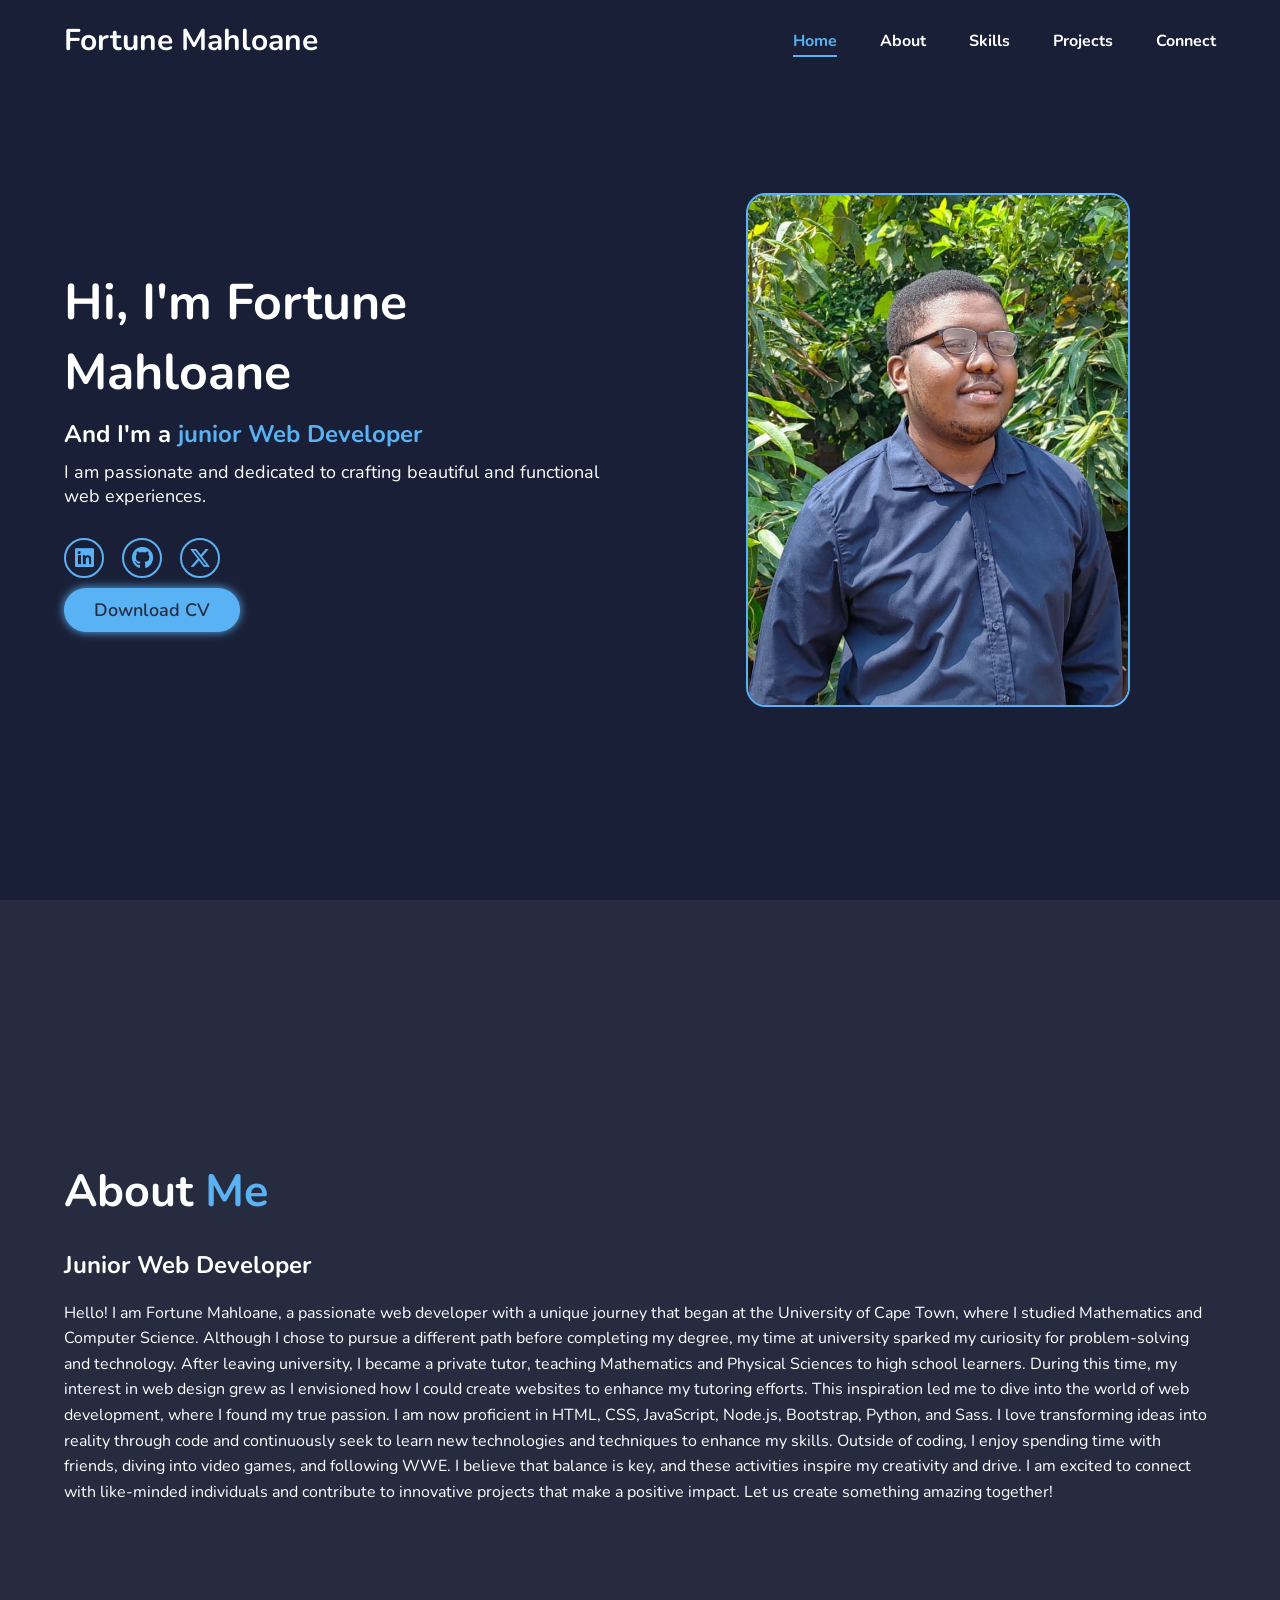
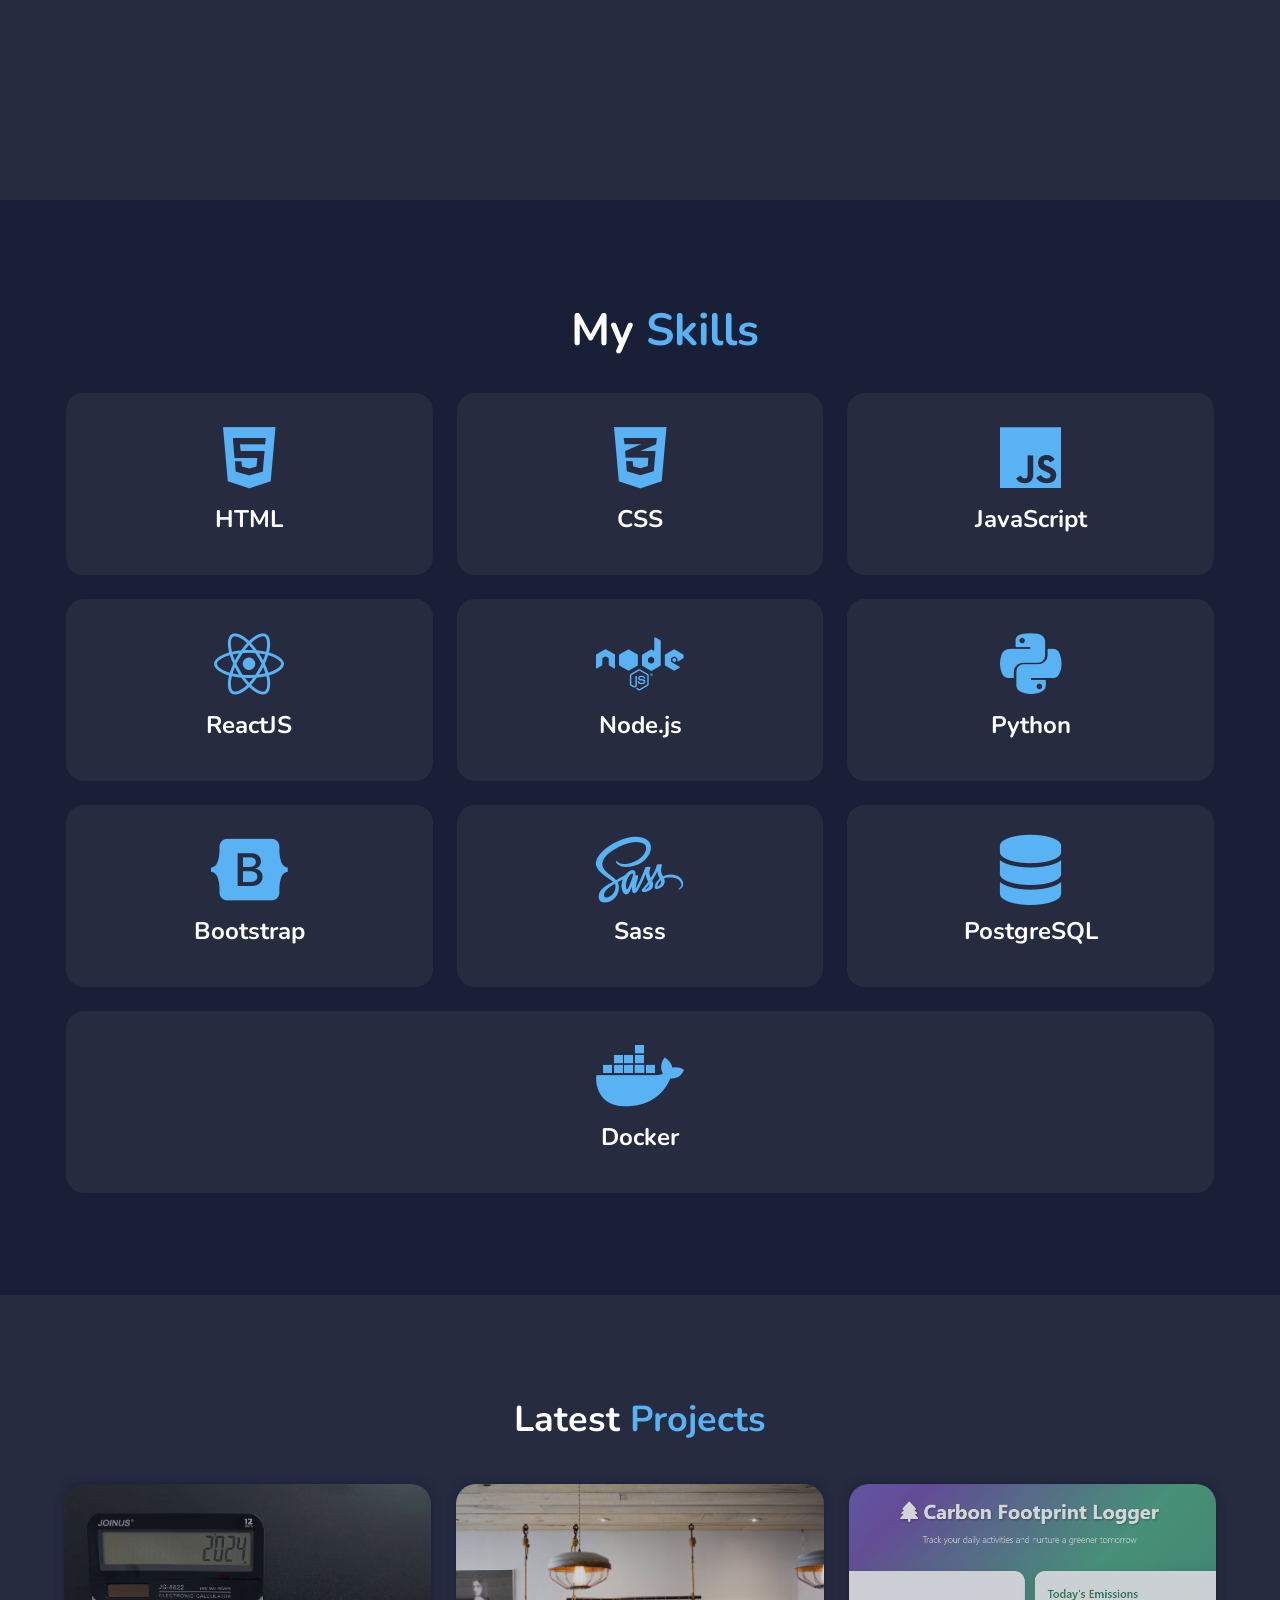
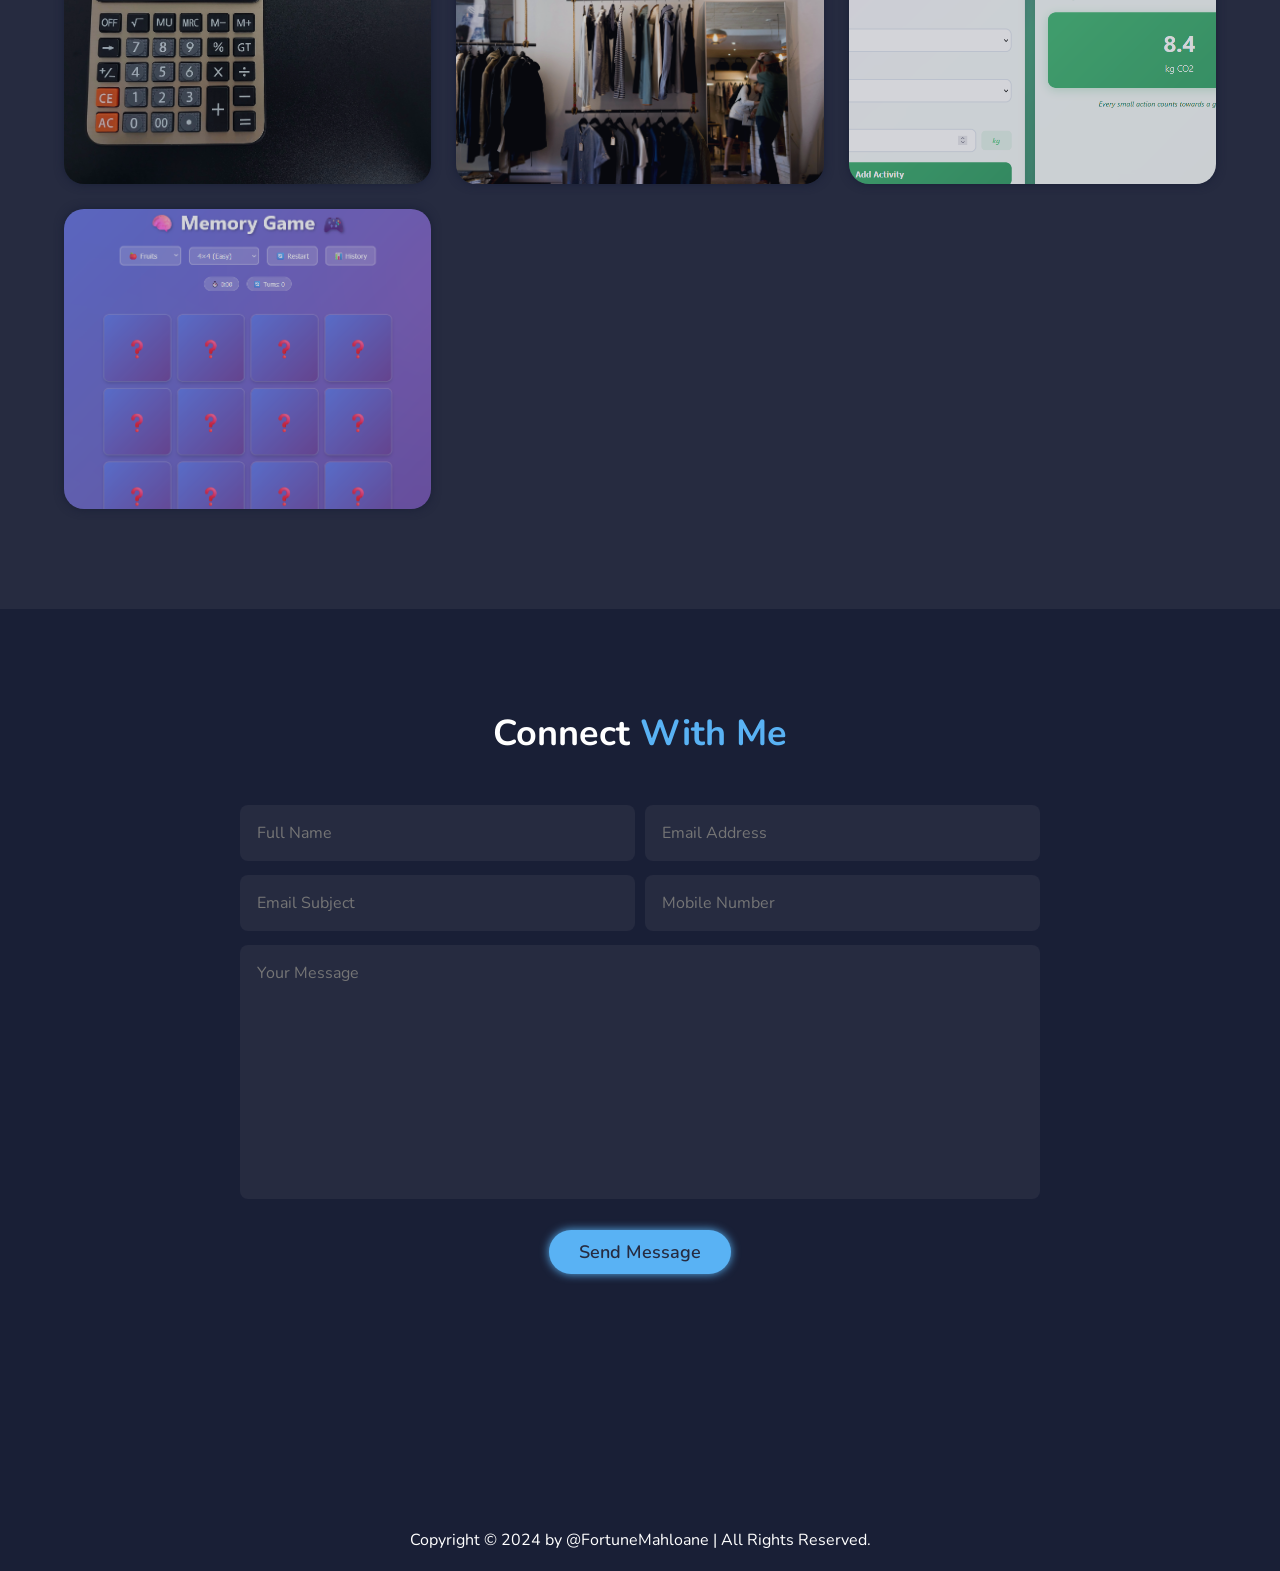
==== commit aaf246fc: "Add reactJS to skills section" ====
--- a/index.html
+++ b/index.html
@@ -106,6 +106,10 @@
           <h3>JavaScript</h3>
         </div>
         <div class="skills-box">
+          <i class="fa-brands fa-react"></i>
+          <h3>ReactJS</h3>
+        </div>
+        <div class="skills-box">
           <i class="fa-brands fa-node"></i>
           <h3>Node.js</h3>
         </div>
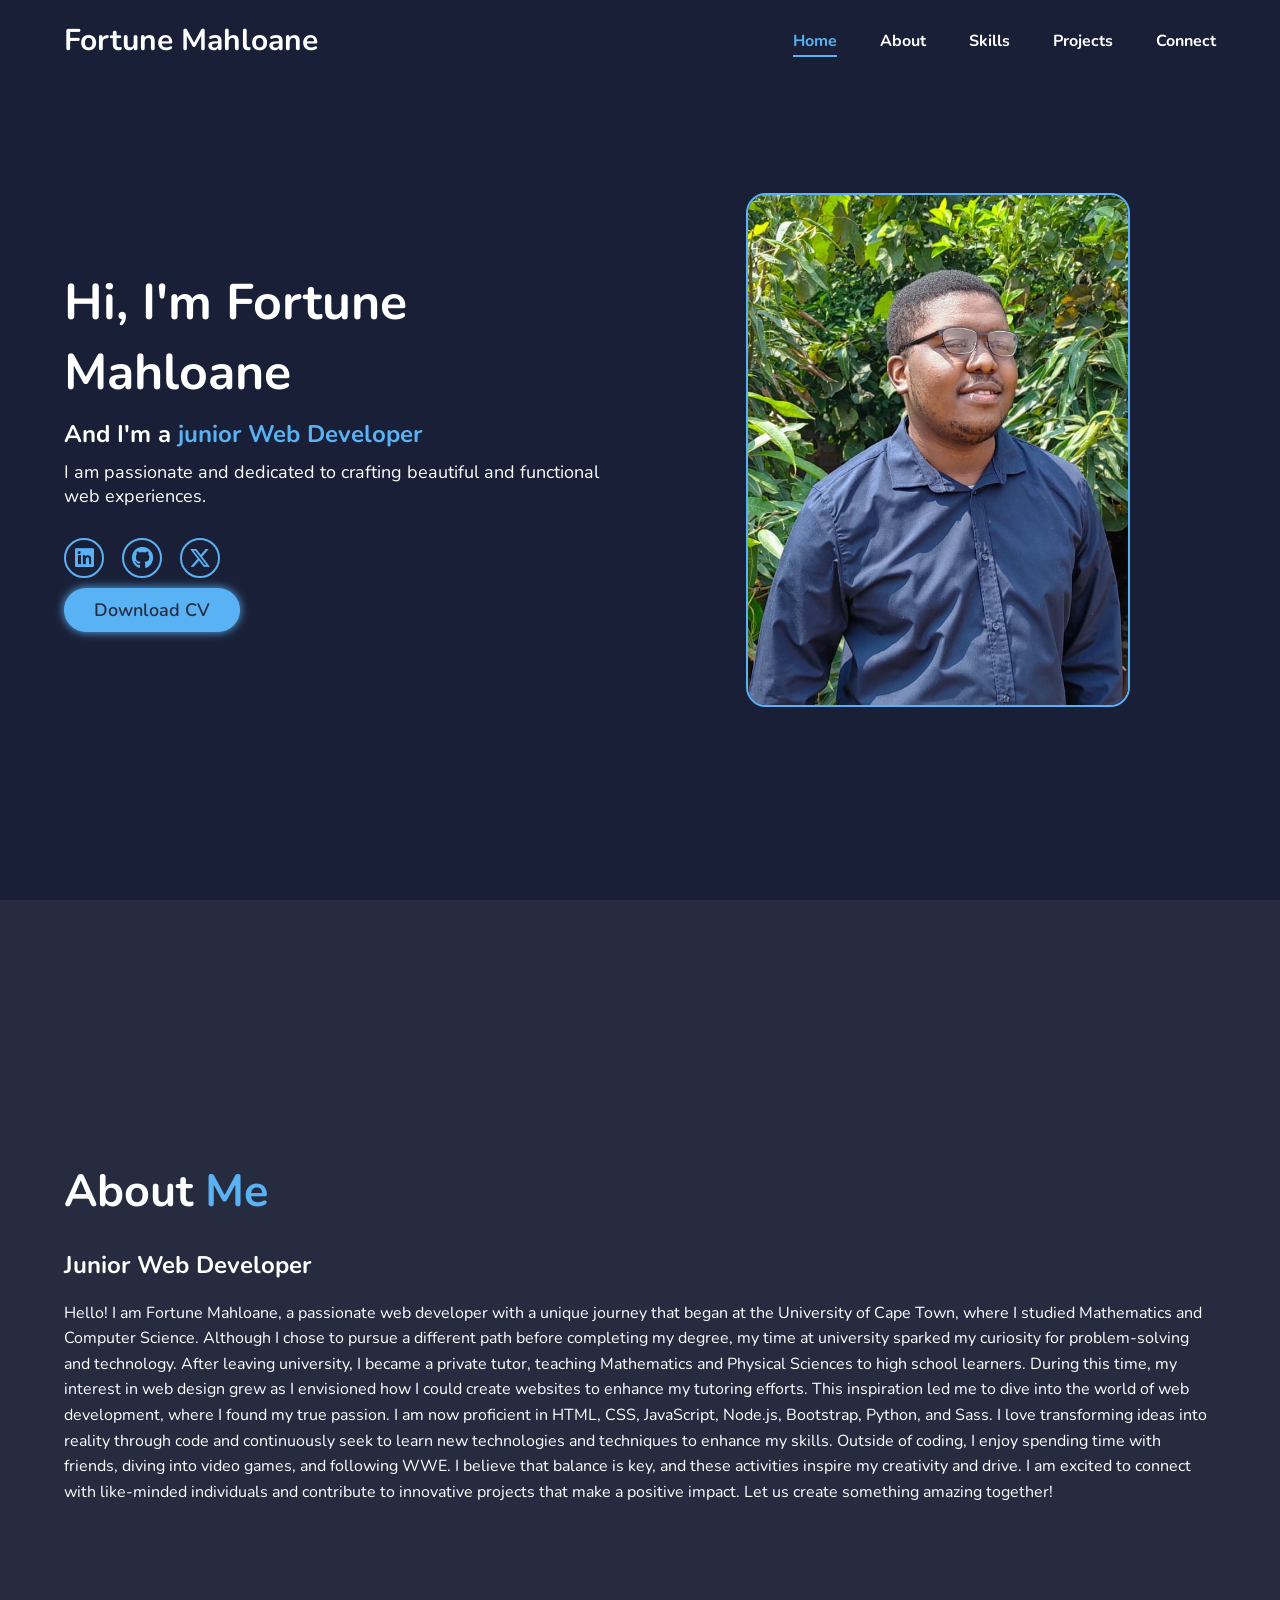
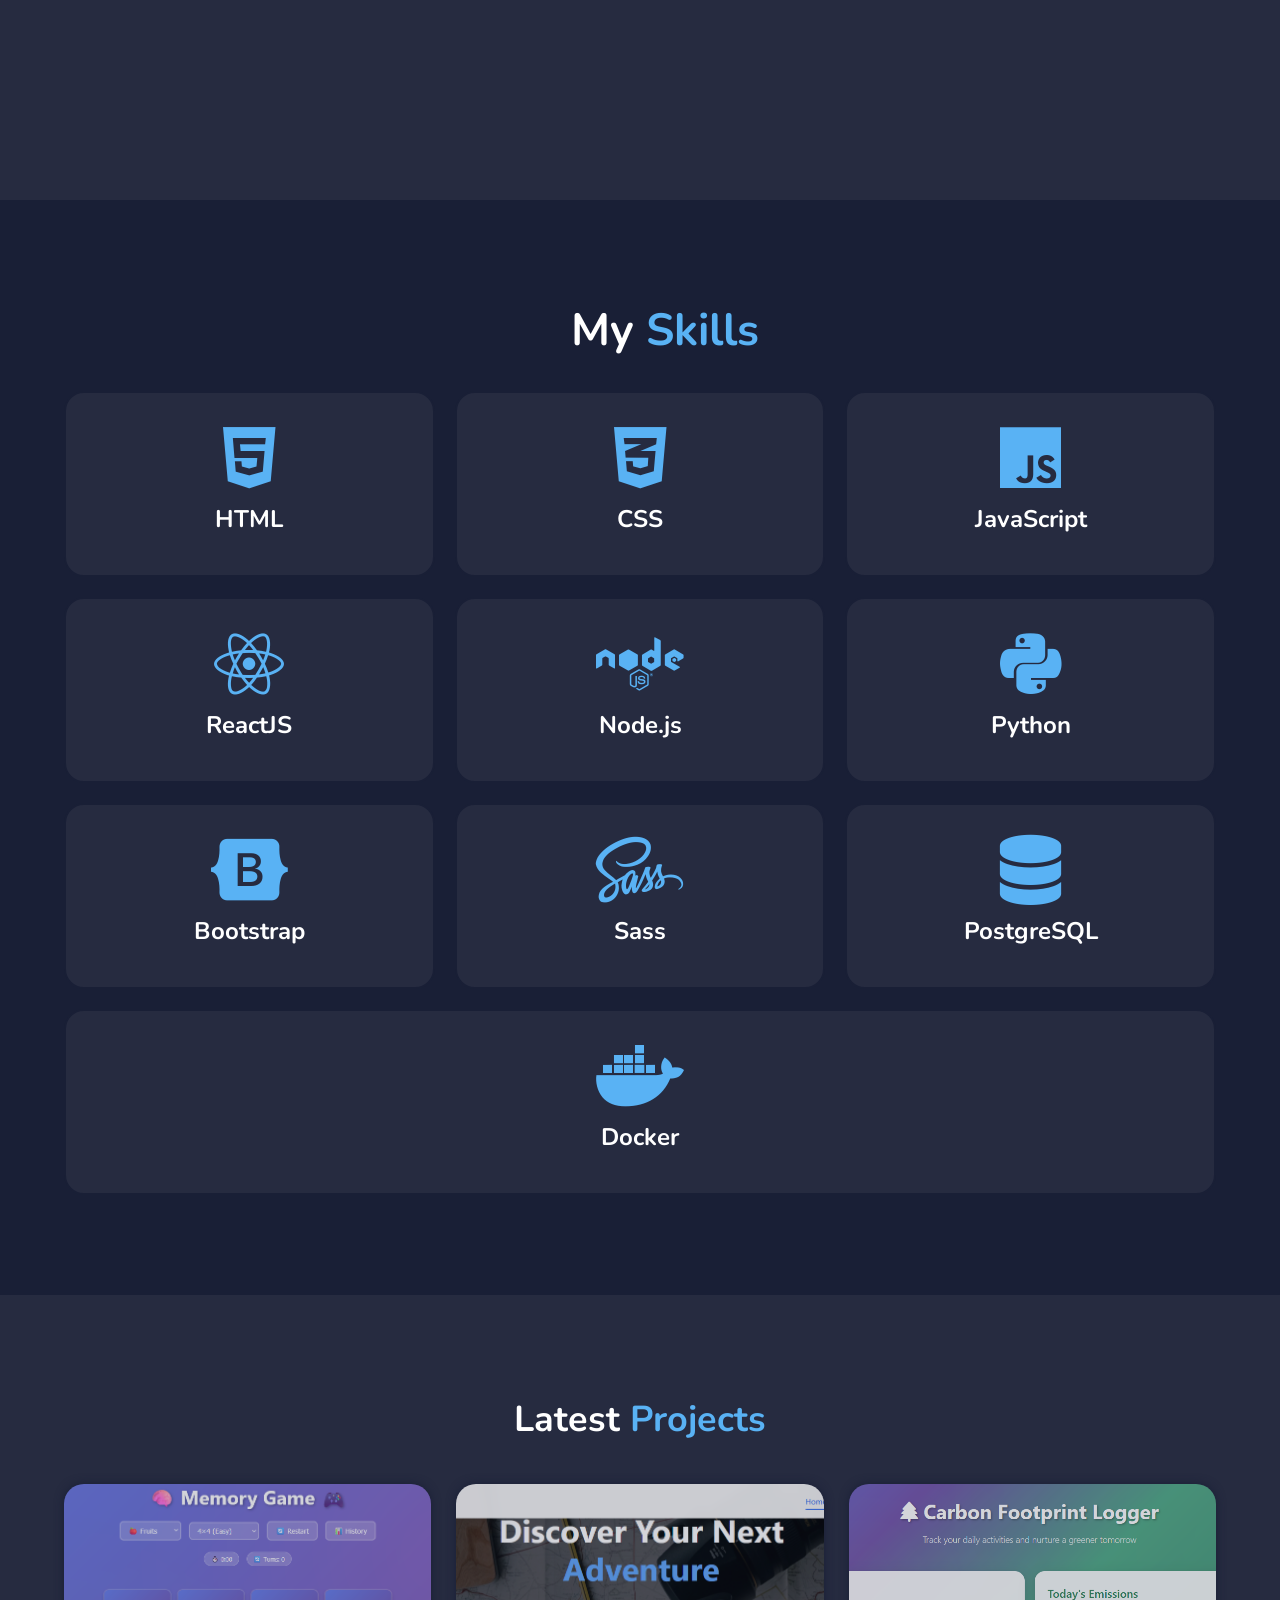
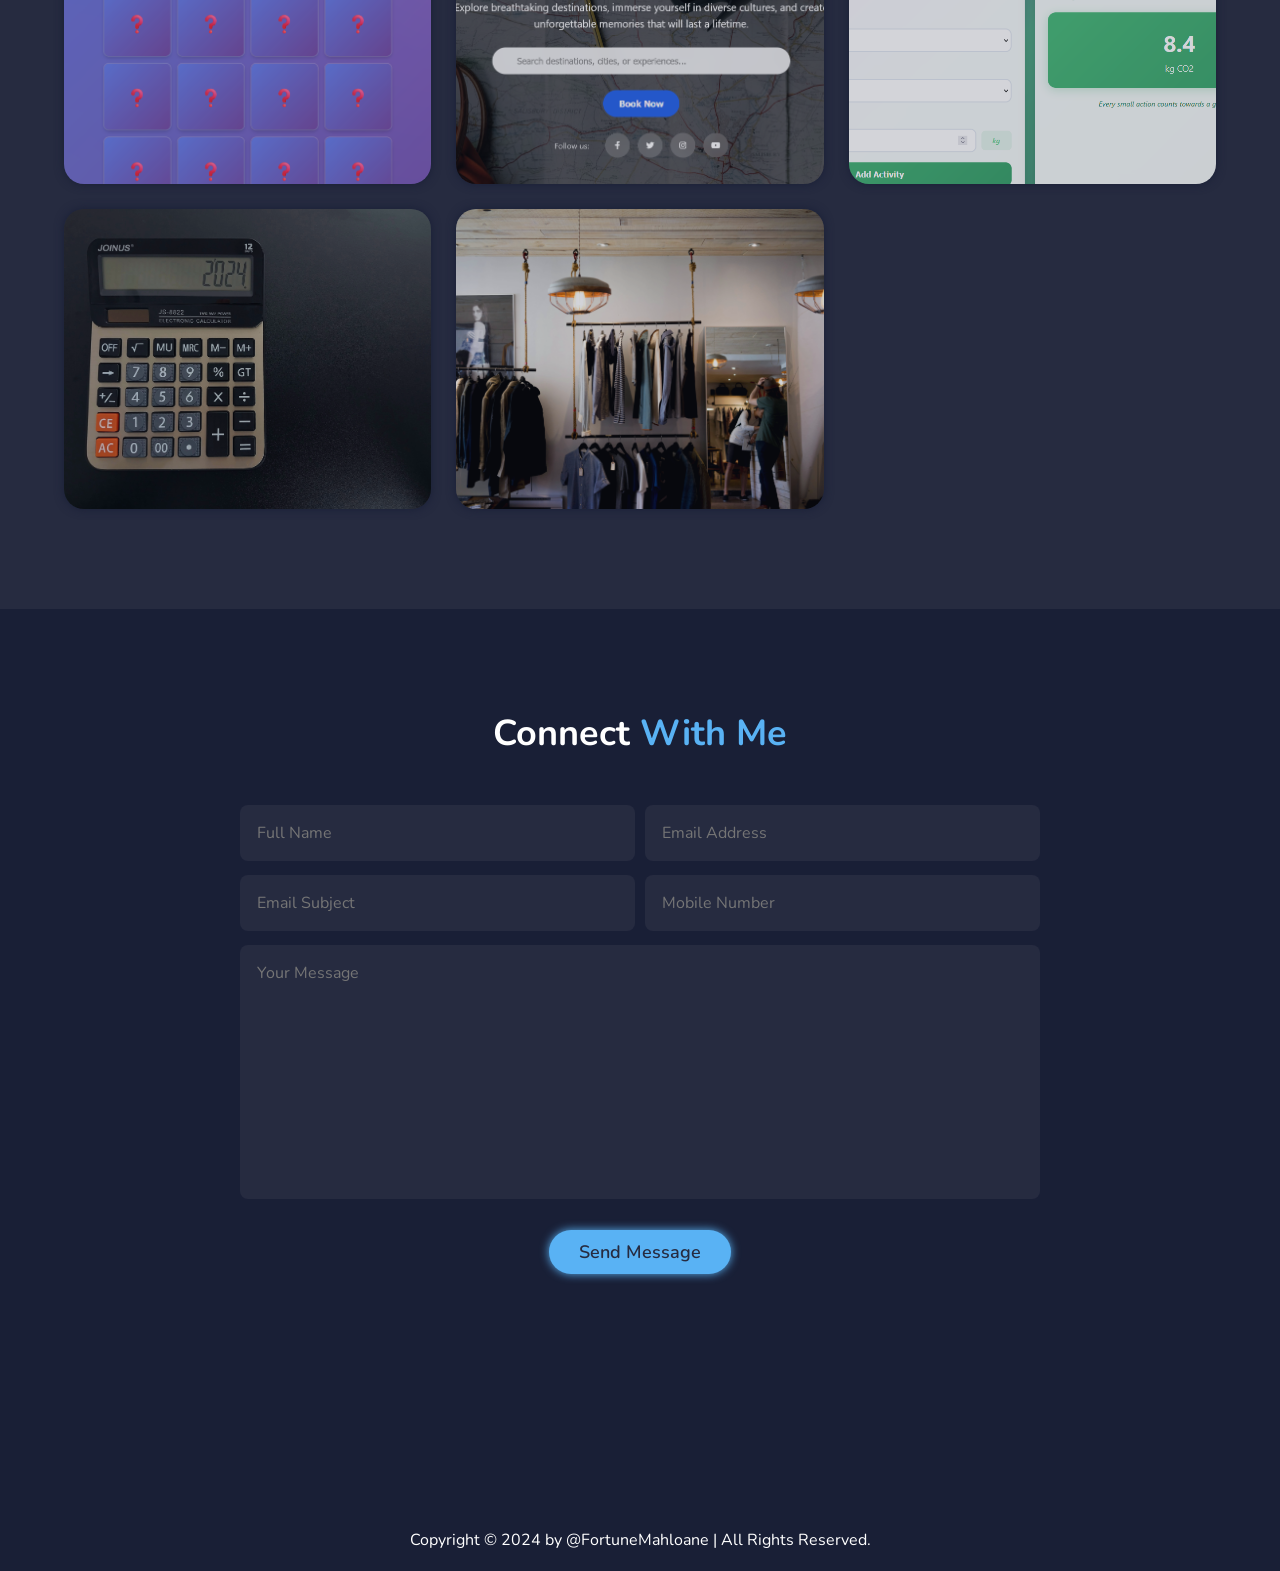
==== commit 1d8bba1c: "Add travbloom and reorder projects" ====
--- a/index.html
+++ b/index.html
@@ -37,13 +37,22 @@
           experiences.
         </p>
         <div class="social-media">
-          <a target="_blank" href="https://linkedin.com/in/fortunemahloane" aria-label="LinkedIn Profile"
+          <a
+            target="_blank"
+            href="https://linkedin.com/in/fortunemahloane"
+            aria-label="LinkedIn Profile"
             ><i class="fa-brands fa-linkedin"></i
           ></a>
-          <a target="_blank" href="https://github.com/Fortune101-ai" aria-label="GitHub Profile"
+          <a
+            target="_blank"
+            href="https://github.com/Fortune101-ai"
+            aria-label="GitHub Profile"
             ><i class="fa-brands fa-github"></i
           ></a>
-          <a target="_blank" href="https://twitter.com/@Fortune101_X" aria-label="Twitter Profile"
+          <a
+            target="_blank"
+            href="https://twitter.com/@Fortune101_X"
+            aria-label="Twitter Profile"
             ><i class="fa-brands fa-x-twitter"></i
           ></a>
         </div>
@@ -56,7 +65,10 @@
         >
       </div>
       <div class="home-img">
-        <img src="images/profile-img.jpg" alt="Fortune Mahloane profile picture" />
+        <img
+          src="images/profile-img.jpg"
+          alt="Fortune Mahloane profile picture"
+        />
       </div>
     </section>
 
@@ -139,64 +151,13 @@
     <!-- Projects Content -->
     <section class="projects" id="projects">
       <h2 class="heading">Latest <span>Projects</span></h2>
+
       <div class="project-container">
         <div class="project-box">
-          <img src="images/calculator.jpg" alt="Calculator app project screenshot" />
-          <div class="project-layer">
-            <h4>Calculator App</h4>
-            <p>
-              A user-friendly calculator app that performs basic arithmetic
-              operations.
-            </p>
-            <a
-              target="_blank"
-              href="https://fortune101-ai.github.io/Calculator-App/"
-              aria-label="View Calculator App project"
-              ><i class="fa-solid fa-arrow-up-right-from-square"></i
-            ></a>
-          </div>
-        </div>
-        <div class="project-box">
-          <img
-            src="images/clothing-site.jpg"
-            alt="Clothing website project screenshot"
-          />
-          <div class="project-layer">
-            <h4>Clothing Website</h4>
-            <p>
-              A user-friendly clothing website to browse and purchase clothing
-              from the comfort of your home.
-            </p>
-            <a
-              target="_blank"
-              href="https://fortune101-ai.github.io/FortuNexTread/"
-              aria-label="View Clothing Website project"
-              ><i class="fa-solid fa-arrow-up-right-from-square"></i
-            ></a>
-          </div>
-        </div>
-        <div class="project-box">
-          <img
-            src="images/footprint_logger.png"
-            alt="Carbon footprint logger project screenshot"
-          />
-          <div class="project-layer">
-            <h4>Carbon Footprint Logger</h4>
-            <p>
-              A user-friendly web app that helps individuals track daily
-              activities and reduce their carbon footprint through simple,
-              intuitive design.
-            </p>
-            <a
-              target="_blank"
-              href="https://fortune101-ai.github.io/Footprint-Logger-UI/"
-              aria-label="View Carbon Footprint Logger project"
-              ><i class="fa-solid fa-arrow-up-right-from-square"></i
-            ></a>
-          </div>
-        </div>
-        <div class="project-box">
-          <img src="images/memory_game.png" alt="Memory game project screenshot" />
+          <img
+            src="images/memory_game.png"
+            alt="Memory game project screenshot"
+          />
           <div class="project-layer">
             <h4>Memory Game App</h4>
             <p>
@@ -205,8 +166,90 @@
               monitor progress over time. Includes multiple themes for a
               customizable and engaging user experience.
             </p>
-            <a target="_blank" href="https://memory-game-lime-mu.vercel.app/"
+            <a
+              target="_blank"
+              href="https://memory-game-lime-mu.vercel.app/"
               aria-label="View Memory Game App project"
+              ><i class="fa-solid fa-arrow-up-right-from-square"></i
+            ></a>
+          </div>
+        </div>
+
+        <div class="project-box">
+          <img
+            src="images/travBloom.png"
+            alt="Travel booking web app project screenshot"
+          />
+          <div class="project-layer">
+            <h4>TravBloom Web App</h4>
+            <p>
+              A responsive user friendly web app that allows booking of
+              spectacular sites in South Africa
+            </p>
+            <a
+              target="_blank"
+              href="https://fortune101-ai.github.io/Travel/"
+              aria-label="View TravBloom web App project"
+              ><i class="fa-solid fa-arrow-up-right-from-square"></i
+            ></a>
+          </div>
+        </div>
+
+        <div class="project-box">
+          <img
+            src="images/footprint_logger.png"
+            alt="Carbon footprint logger project screenshot"
+          />
+          <div class="project-layer">
+            <h4>Carbon Footprint Logger</h4>
+            <p>
+              A user-friendly web app that helps individuals track daily
+              activities and reduce their carbon footprint through simple,
+              intuitive design.
+            </p>
+            <a
+              target="_blank"
+              href="https://fortune101-ai.github.io/Footprint-Logger-UI/"
+              aria-label="View Carbon Footprint Logger project"
+              ><i class="fa-solid fa-arrow-up-right-from-square"></i
+            ></a>
+          </div>
+        </div>
+
+        <div class="project-box">
+          <img
+            src="images/calculator.jpg"
+            alt="Calculator app project screenshot"
+          />
+          <div class="project-layer">
+            <h4>Calculator App</h4>
+            <p>
+              A user-friendly calculator app that performs basic arithmetic
+              operations.
+            </p>
+            <a
+              target="_blank"
+              href="https://fortune101-ai.github.io/Calculator-App/"
+              aria-label="View Calculator App project"
+              ><i class="fa-solid fa-arrow-up-right-from-square"></i
+            ></a>
+          </div>
+        </div>
+        <div class="project-box">
+          <img
+            src="images/clothing-site.jpg"
+            alt="Clothing website project screenshot"
+          />
+          <div class="project-layer">
+            <h4>Clothing Website</h4>
+            <p>
+              A user-friendly clothing website to browse and purchase clothing
+              from the comfort of your home.
+            </p>
+            <a
+              target="_blank"
+              href="https://fortune101-ai.github.io/FortuNexTread/"
+              aria-label="View Clothing Website project"
               ><i class="fa-solid fa-arrow-up-right-from-square"></i
             ></a>
           </div>
@@ -220,10 +263,20 @@
       <form action="https://formspree.io/f/mqakajal" method="POST">
         <div class="input-box">
           <input type="text" name="name" placeholder="Full Name" required />
-          <input type="email" name="email" placeholder="Email Address" required />
+          <input
+            type="email"
+            name="email"
+            placeholder="Email Address"
+            required
+          />
         </div>
         <div class="input-box">
-          <input type="text" name="subject" placeholder="Email Subject" required />
+          <input
+            type="text"
+            name="subject"
+            placeholder="Email Subject"
+            required
+          />
           <input type="tel" name="phone" placeholder="Mobile Number" />
         </div>
         <textarea
@@ -246,4 +299,4 @@
 
     <script src="src/main.js"></script>
   </body>
-</html>+</html>
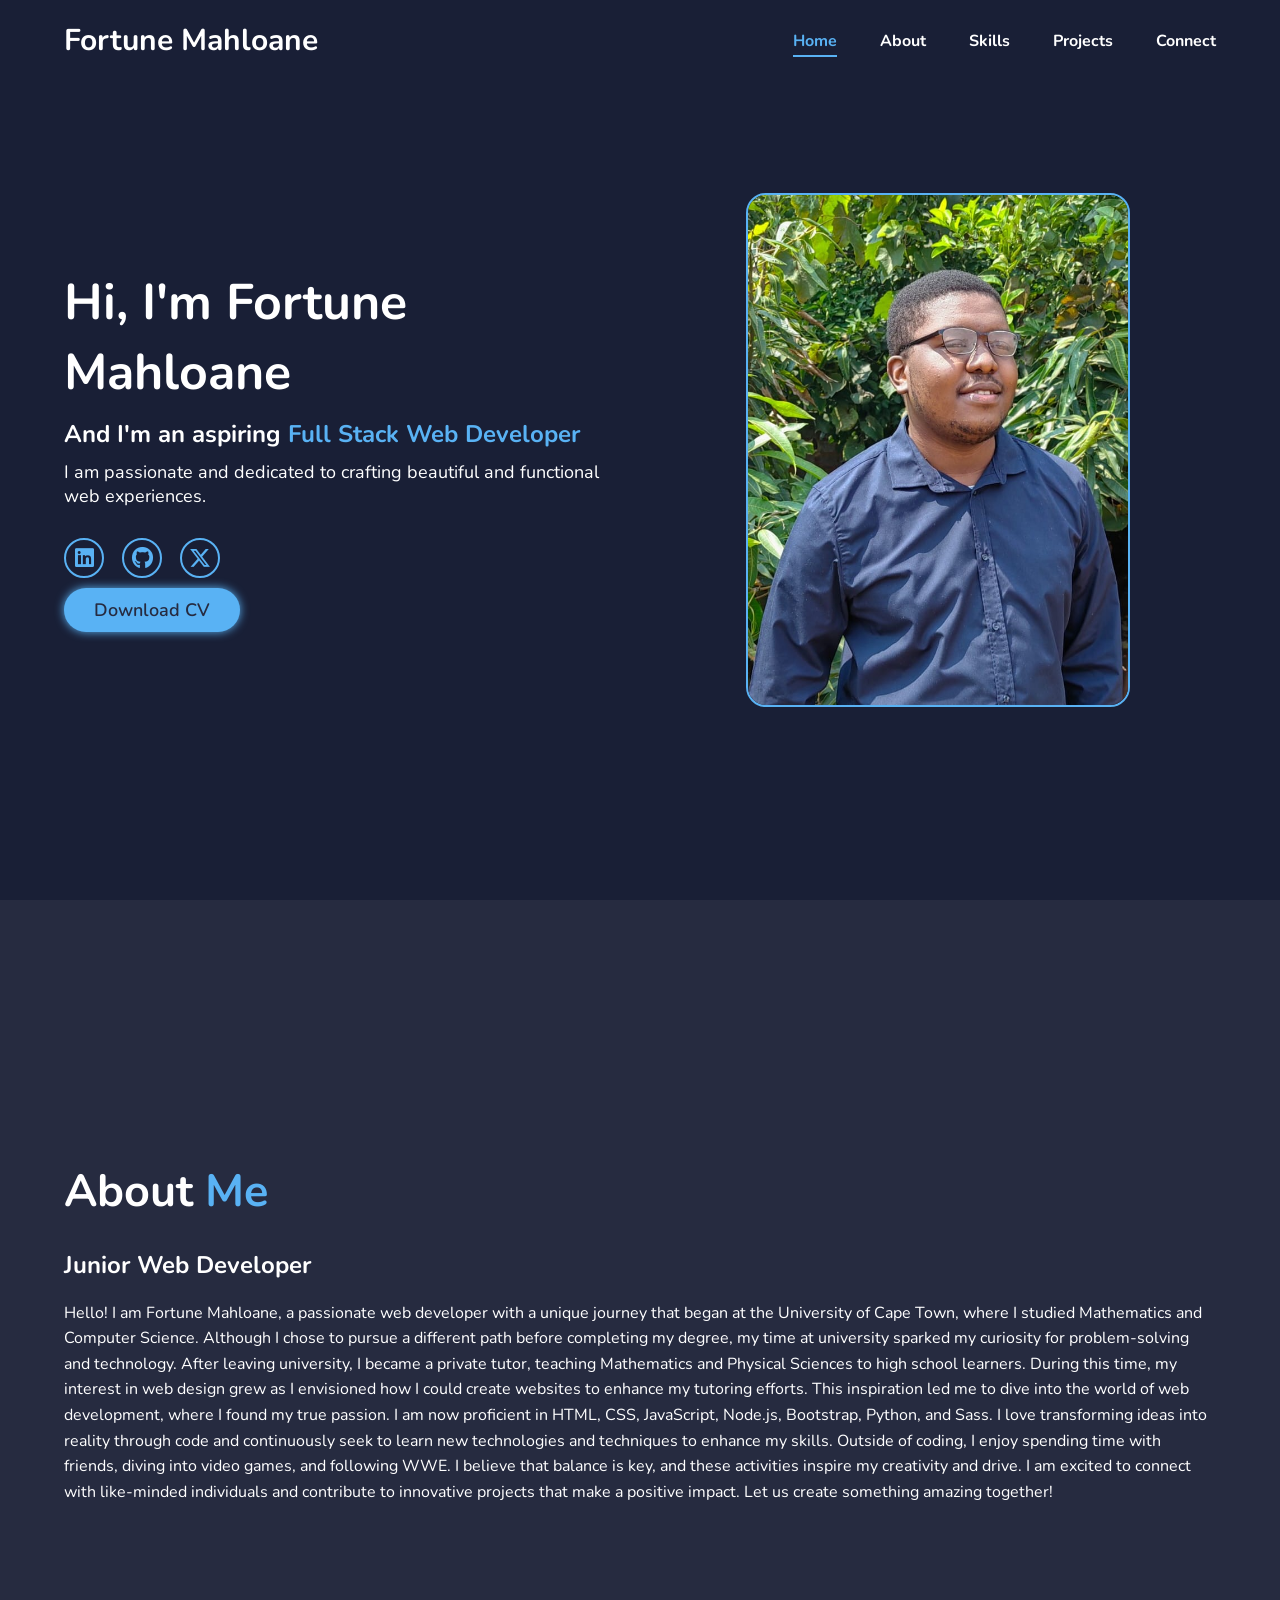
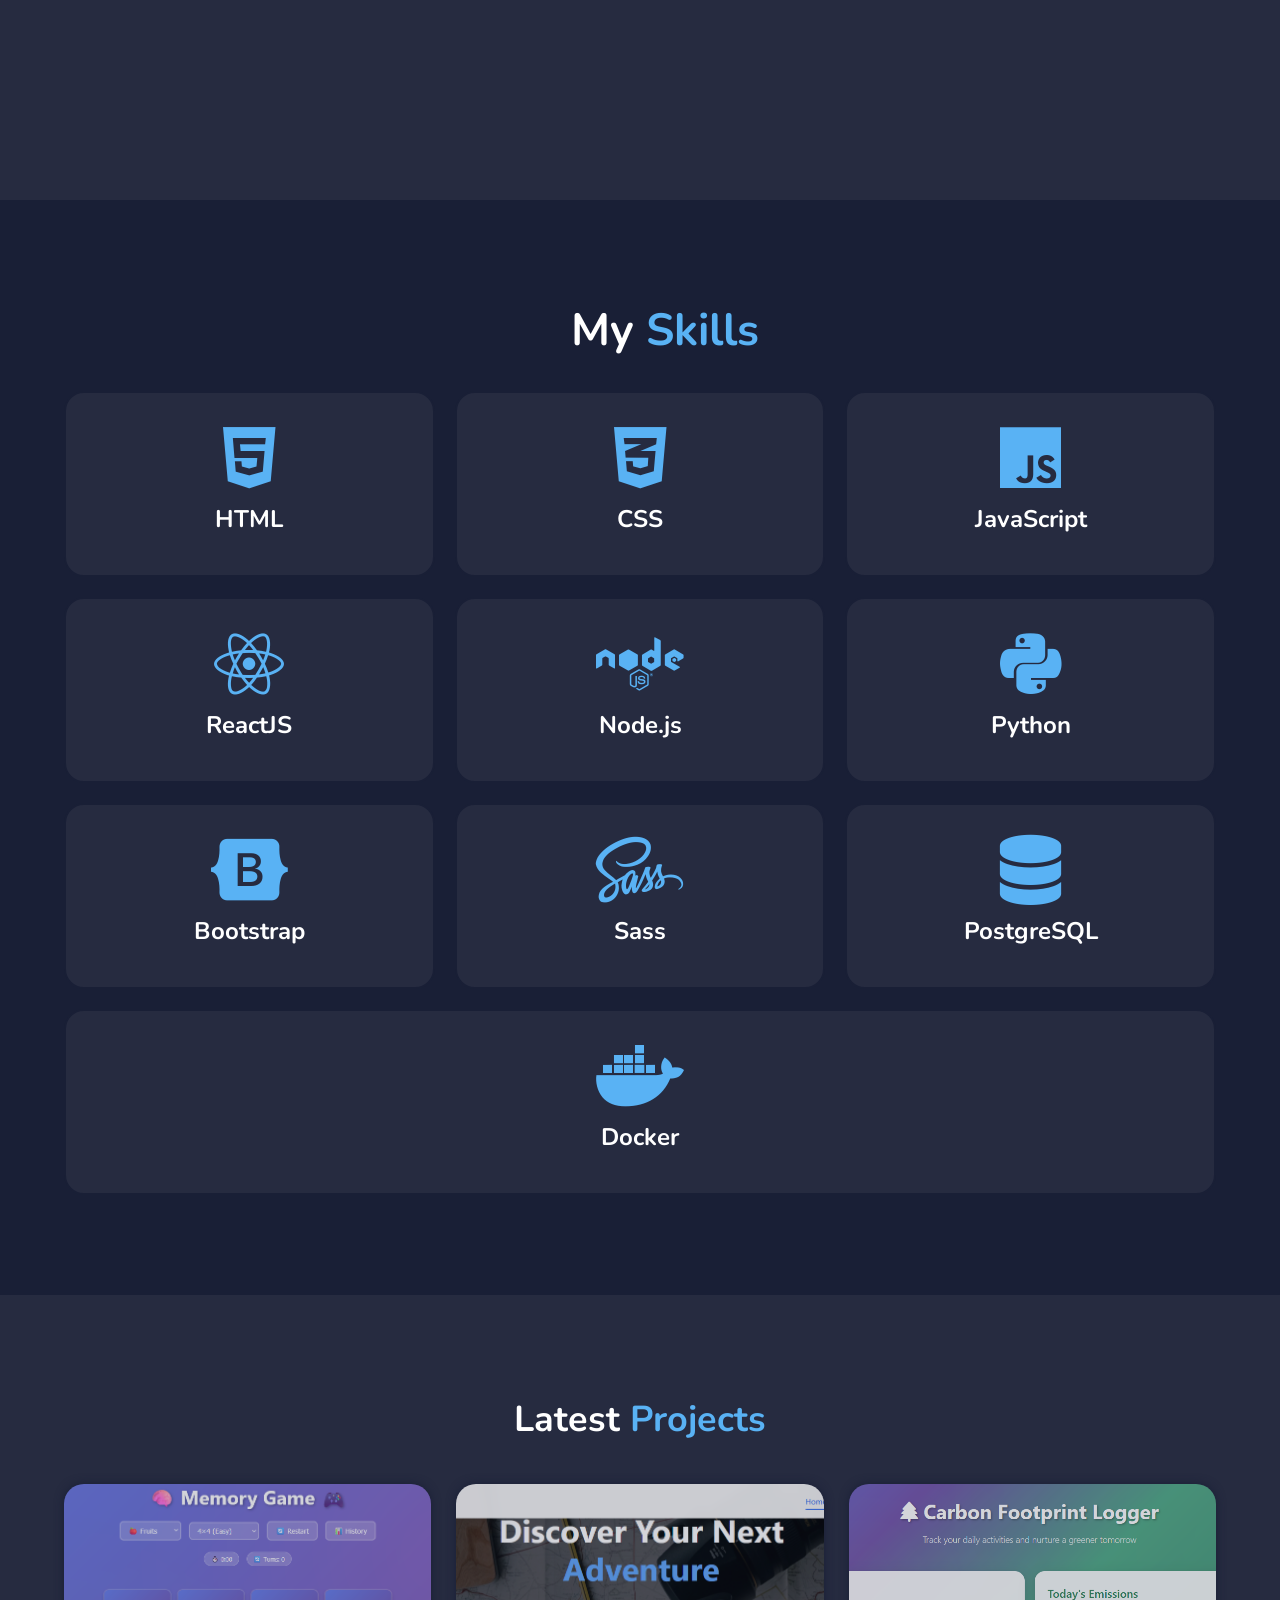
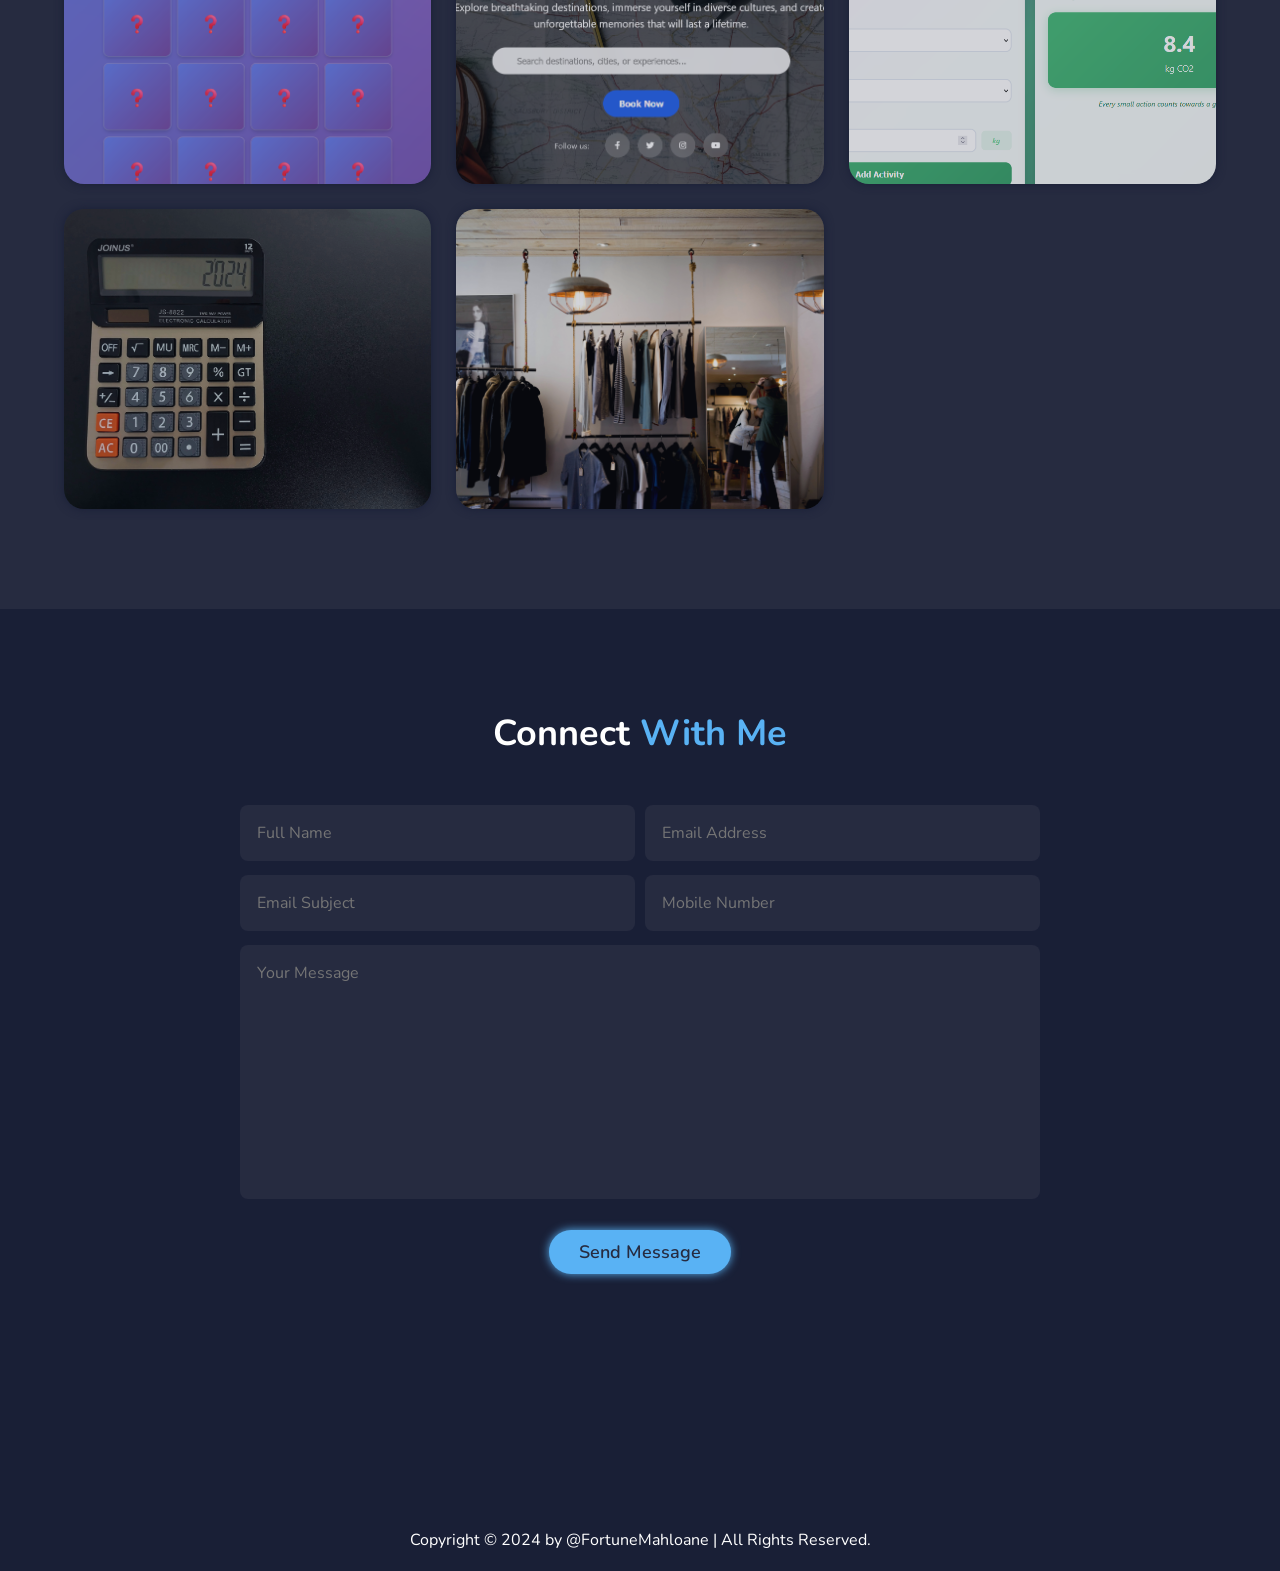
==== commit 5398781c: "update wording" ====
--- a/index.html
+++ b/index.html
@@ -31,7 +31,7 @@
     <section class="home" id="home">
       <div class="home-content">
         <h1>Hi, I'm Fortune Mahloane</h1>
-        <h3>And I'm a <span>junior Web Developer</span></h3>
+        <h3>And I'm an aspiring <span>Full Stack Web Developer</span></h3>
         <p>
           I am passionate and dedicated to crafting beautiful and functional web
           experiences.
@@ -58,7 +58,7 @@
         </div>
         <a
           target="_blank"
-          href="pdfs/Fortune_Mahloane_Umuzi_CV.pdf"
+          href="pdfs/Fortune_Mahloane_CV.pdf"
           class="btn"
           download
           >Download CV</a
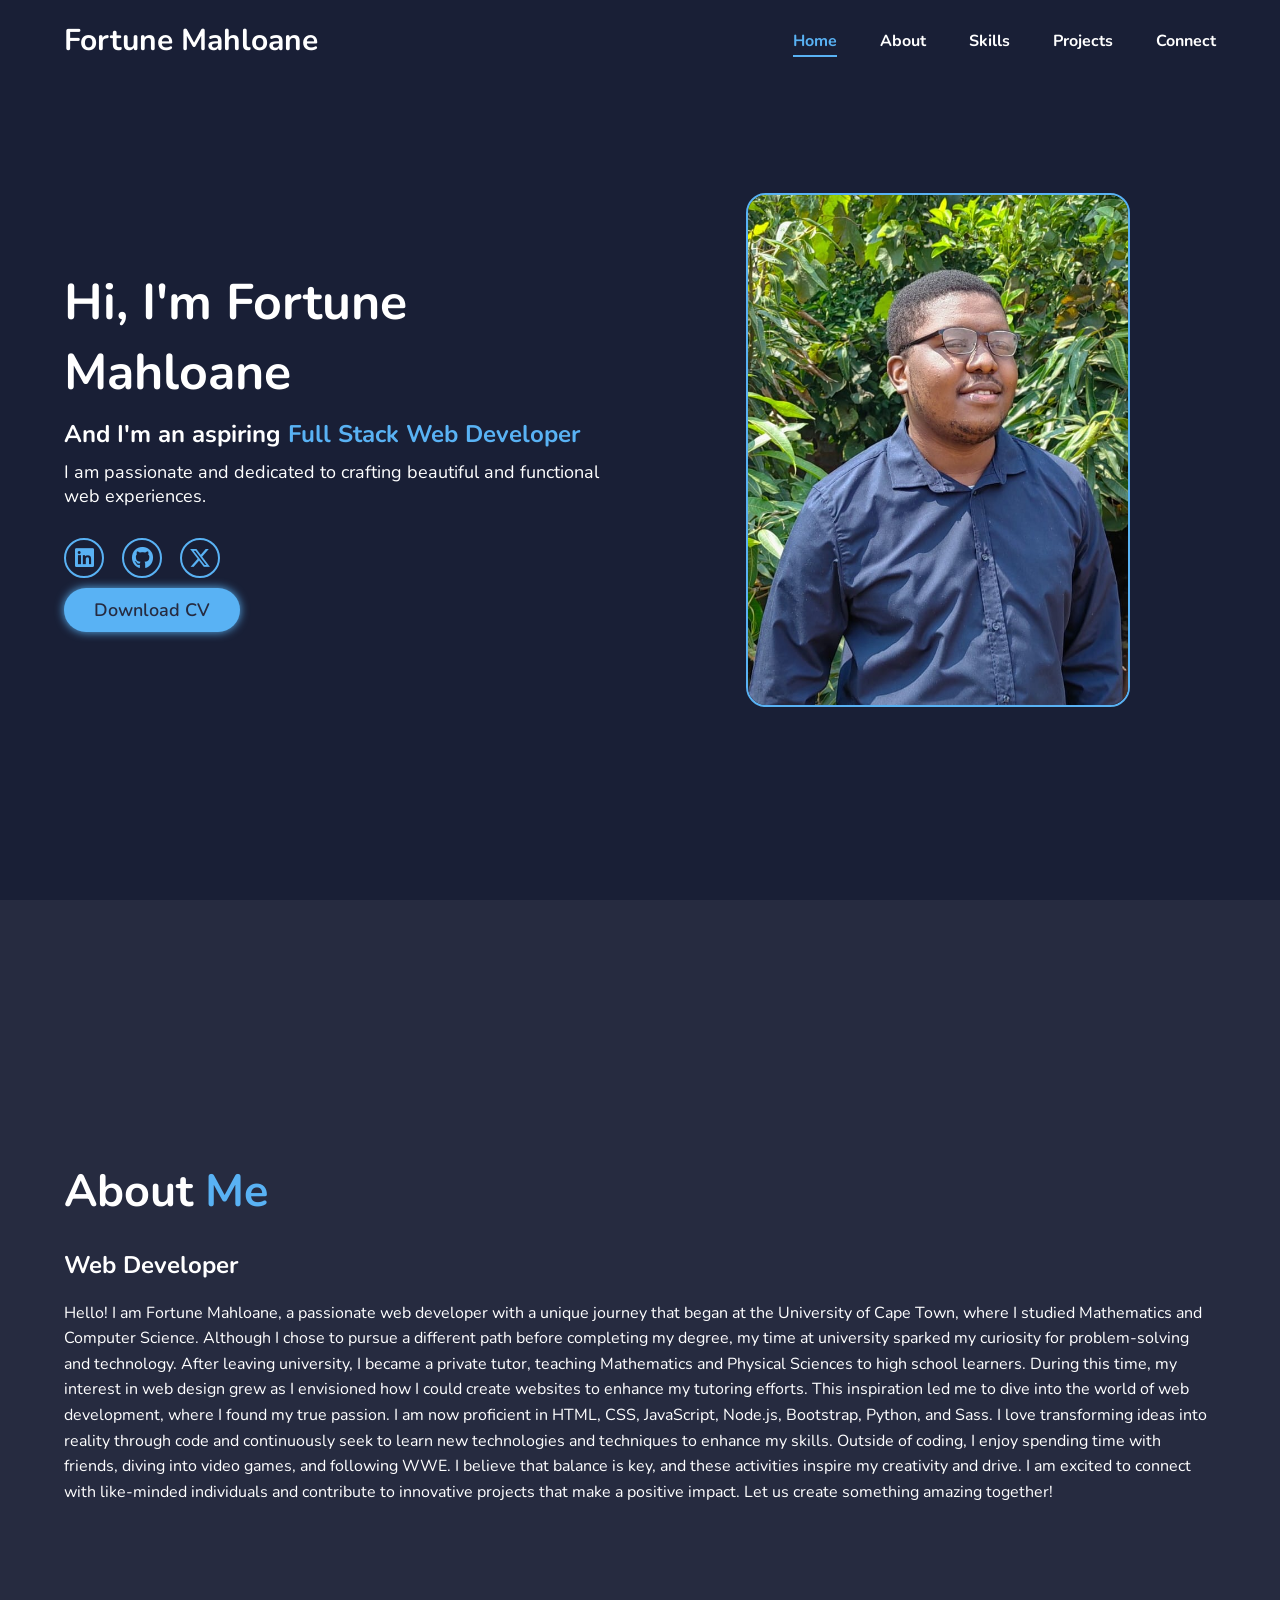
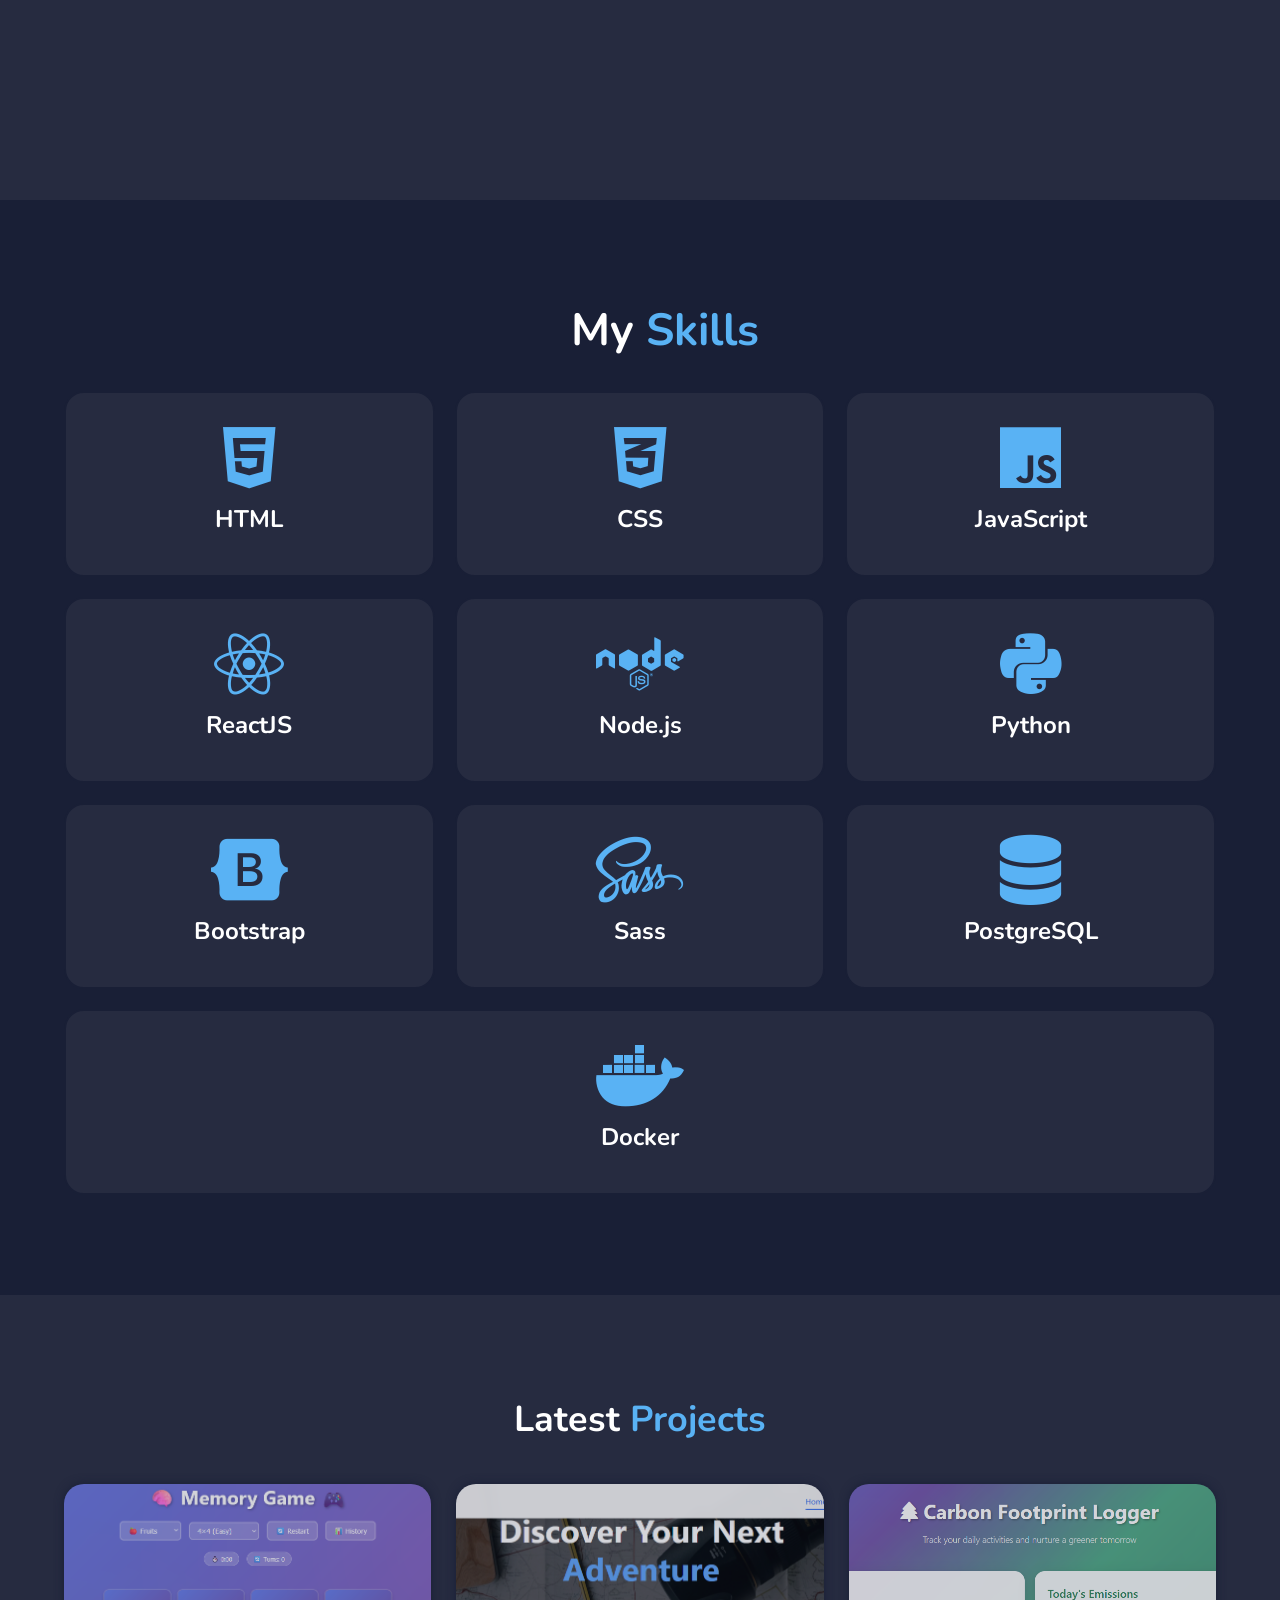
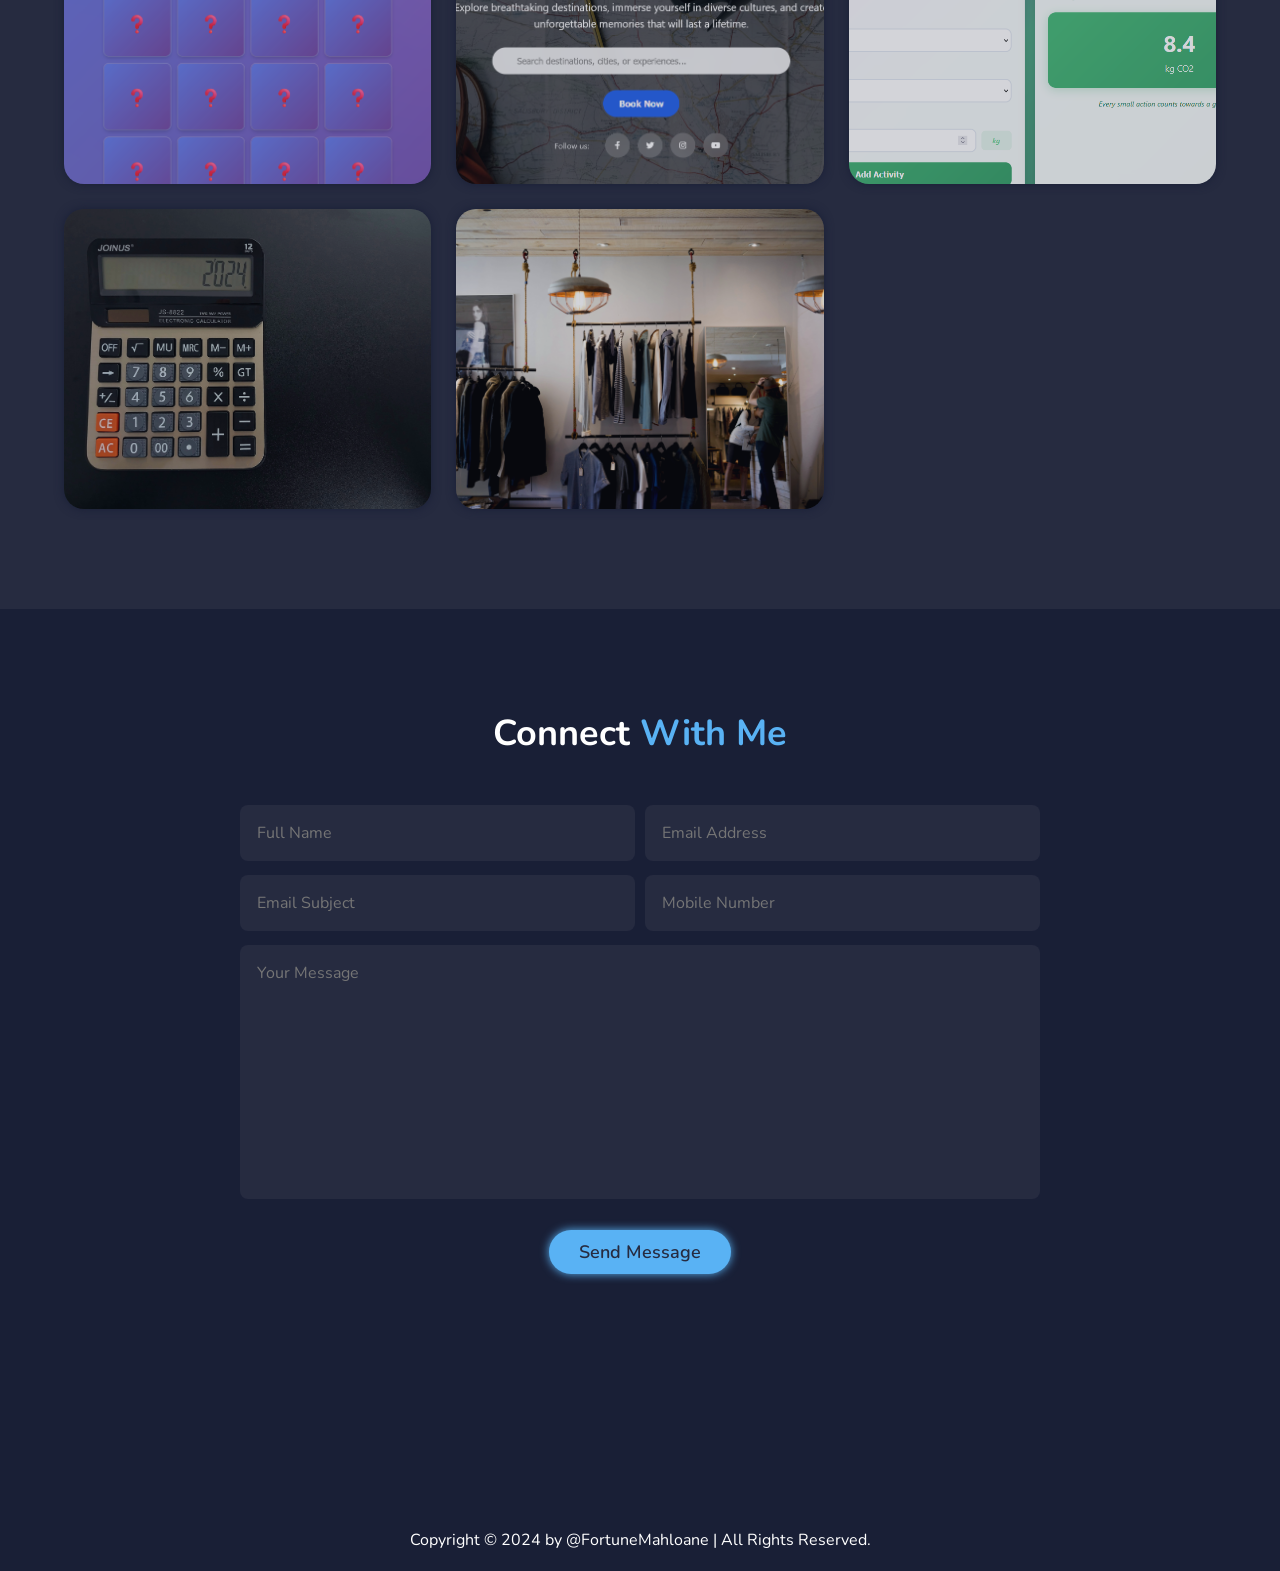
==== commit 5b5ab421: "typo fix" ====
--- a/index.html
+++ b/index.html
@@ -76,7 +76,7 @@
     <section class="about" id="about">
       <div class="about-content">
         <h2 class="heading">About <span>Me</span></h2>
-        <h3>Junior Web Developer</h3>
+        <h3>Web Developer</h3>
         <p>
           Hello! I am Fortune Mahloane, a passionate web developer with a unique
           journey that began at the University of Cape Town, where I studied
